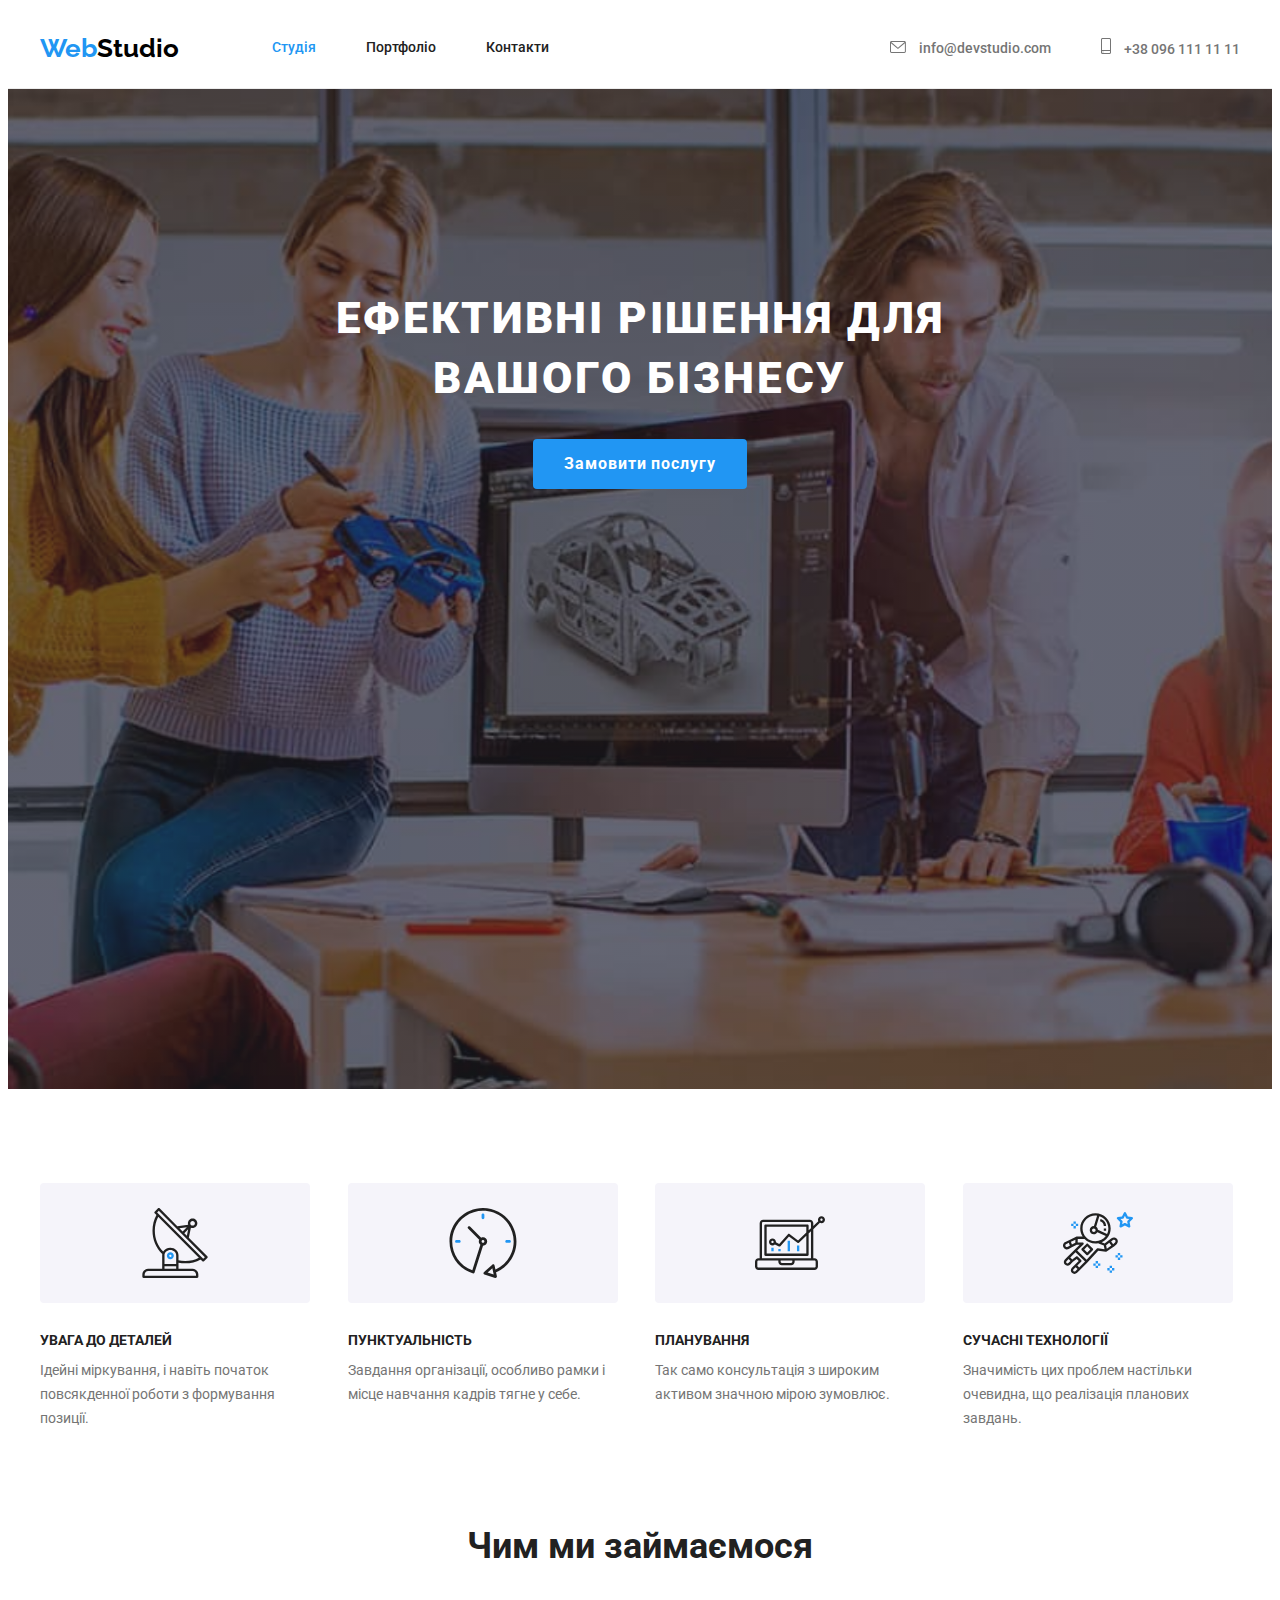
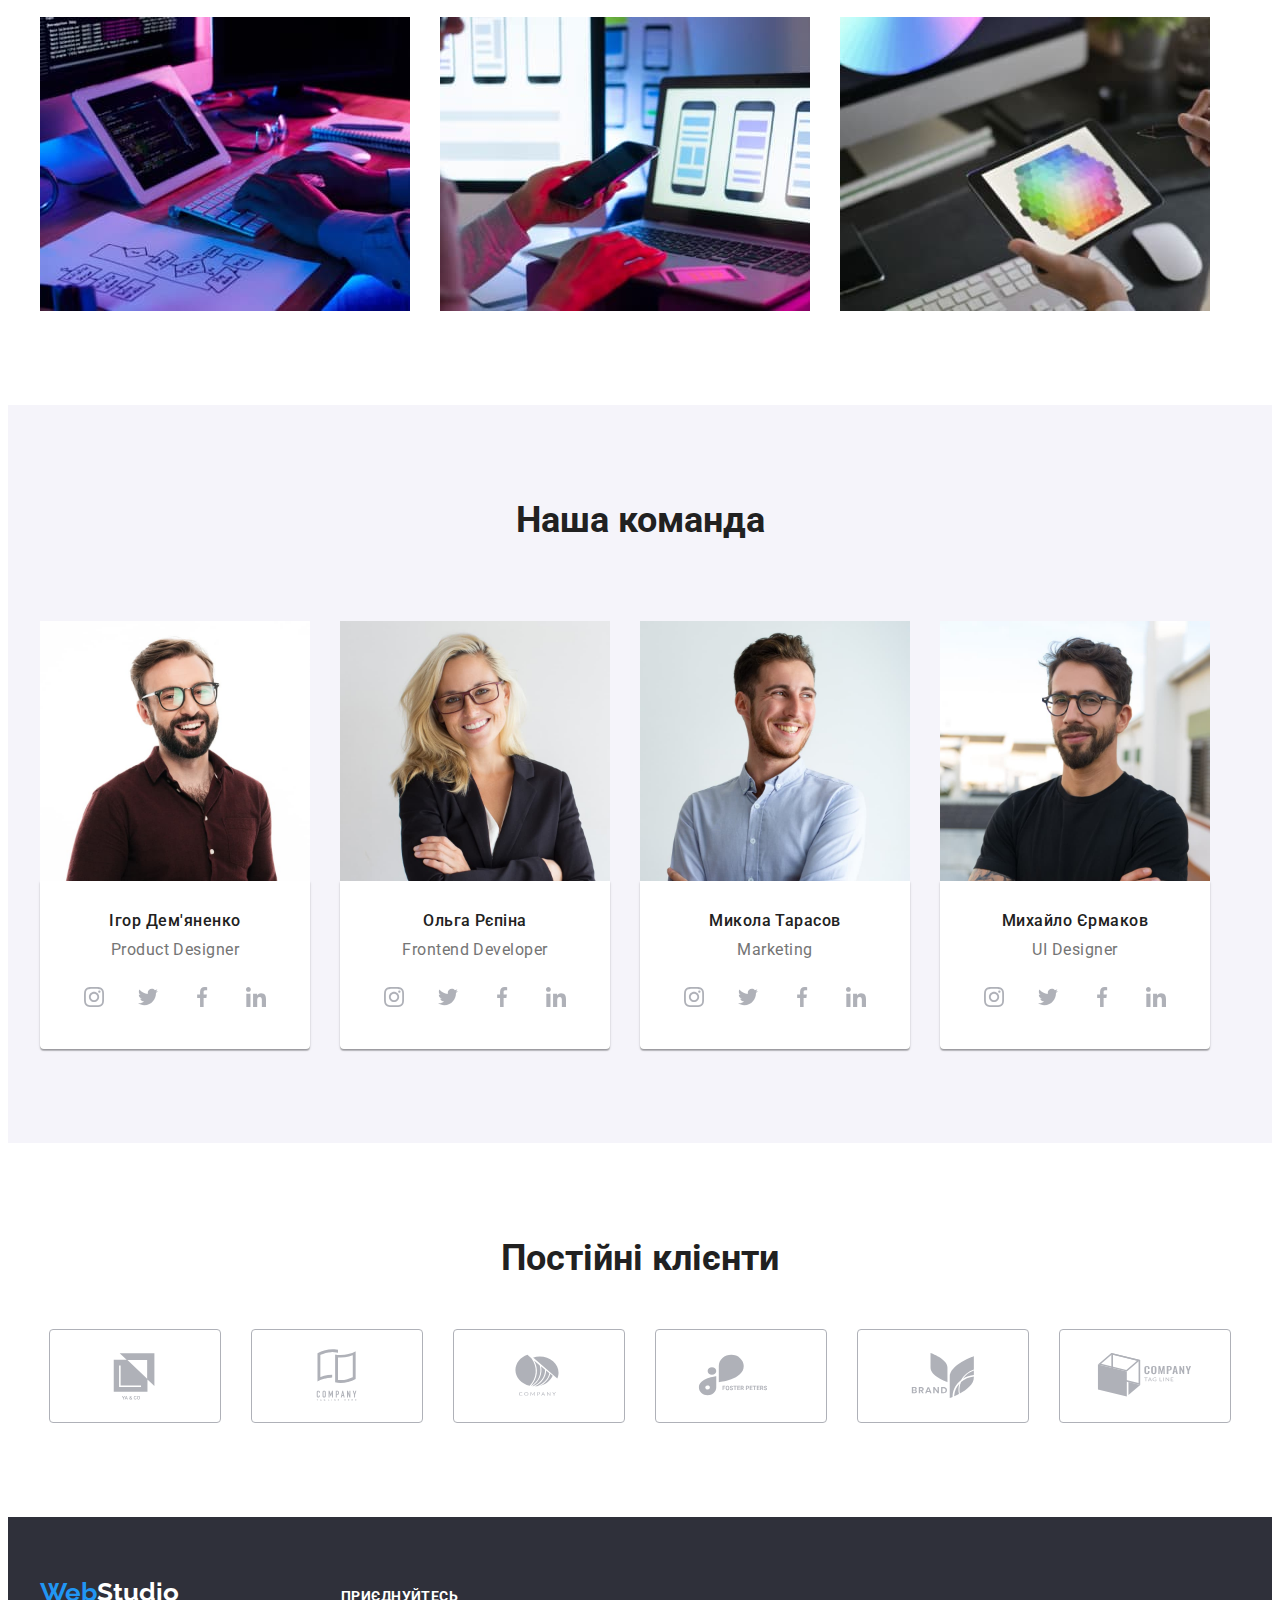
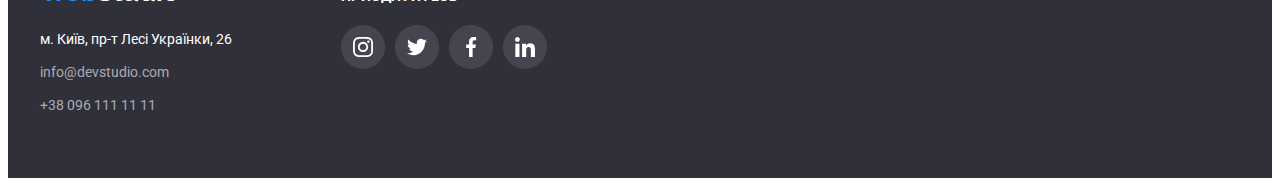
==== index.html @ 995f2305 "add files from previous lesson" ====
<!DOCTYPE html>
<html lang="uk">
<head>
    <meta charset="UTF-8">
    <meta http-equiv="X-UA-Compatible" content="IE=edge">
    <meta name="viewport" content="width=device-width, initial-scale=1.0">
    <title>Document</title>
    <link href="https://fonts.googleapis.com/css2?family=Raleway:wght@700&family=Roboto:wght@400;500;700;900&display=swap" rel="stylesheet">
    <link rel="stylesheet" href="https://cdnjs.cloudflare.com/ajax/libs/modern-normalize/1.1.0/modern-normalize.min.css" integrity="sha512-wpPYUAdjBVSE4KJnH1VR1HeZfpl1ub8YT/NKx4PuQ5NmX2tKuGu6U/JRp5y+Y8XG2tV+wKQpNHVUX03MfMFn9Q==" crossorigin="anonymous" referrerpolicy="no-referrer" />
    <link rel="stylesheet" href="./css/styles.css">
</head>
<body class="body">
    <header class="top-site">
        <div class="container main-nav"
            <nav class="">
                <a class="logo link" href="./index.html">Web<span class="secondary-logo-color">Studio</span></a>
                    <ul class="menu list">
                        <li class="item"><a class="link current" href="./index.html">Студія</a></li>
                        <li class="item"><a class="link" href="./portfolio.html">Портфоліо</a></li>
                        <li class="item"><a class="link" href="">Контакти</a></li>
                    </ul>
           </nav>
               <ul class="connect list">
                   <li class="item">
                        <a class="link" href="mailto:info@devstudio.com">
                        <svg class="envelope-icon-header" width="16" height="12">
                            <use href="./images/symbol-defs.svg#envelope"></use>
                        </svg>
                        info@devstudio.com</a>
                    </li>
                    <li class="item">
                        <a class="link" href="tel:+380961111111">
                        <svg class="tel-icon-header" width="10" height="16">
                            <use href="./images/symbol-defs.svg#smartphone"></use>
                        </svg>
                        +38 096 111 11 11</a>
                    </li>
               </ul>
        </div>
    </header>    
    <main>
<!--Hero-->
        <section class="hero-style overlay">
            <div class="container">
                <h1 class="hero">Ефективні рішення для вашого бізнесу</h1>
                <button class="button" type="button">Замовити послугу</button>
            </div>
        </section>
<!--section 2-->
        <section class="section-pad">
            <div class="container">
                <h2 class="visually-hidden">Особливості</h2> 
                    <ul class="list list-exeptions">
                        <li class="item-exeptions">
                            <div class="icon-container">
                                <svg class="exeptions-icon" width="70" height="70">
                                    <use href="./images/symbol-defs.svg#antenna"></use>
                                </svg>
                            </div>
                            <h3 class="subtitle">УВАГА ДО ДЕТАЛЕЙ</h3>
                            <p class="text-particulars">Ідейні міркування, і навіть початок повсякденної роботи з формування позиції.</p>
                        </li>
                        <li class="item-exeptions">
                            <div class="icon-container">
                                <svg class="exeptions-icon" width="70" height="70">
                                    <use href="./images/symbol-defs.svg#clock"></use>
                                </svg>
                            </div>
                            <h3 class="subtitle">ПУНКТУАЛЬНІСТЬ</h3>
                            <p class="text-particulars">Завдання організації, особливо рамки і місце навчання кадрів тягне у себе.</p>
                        </li>
                        <li class="item-exeptions">
                            <div class="icon-container">
                                <svg class="exeptions-icon" width="70" height="70">
                                    <use href="./images/symbol-defs.svg#diagram"></use>
                                </svg>
                            </div>
                            <h3 class="subtitle">ПЛАНУВАННЯ</h3>
                            <p class="text-particulars">Так само консультація з широким активом значною мірою зумовлює.</p>
                        </li class="item-exeptions">
                        <li class="item-exeptions">
                            <div class="icon-container">
                                <svg class="exeptions-icon" width="70" height="70">
                                    <use href="./images/symbol-defs.svg#astronaut"></use>
                                </svg>
                            </div>
                            <h3 class="subtitle">СУЧАСНІ ТЕХНОЛОГІЇ</h3>
                            <p class="text-particulars">Значимість цих проблем настільки очевидна, що реалізація планових завдань.</p>
                        </li>
                    </ul> 
            </div>
        </section>
<!--section 3-->
        <section class="section-actions">
            <div class="container">
                <h2 class="section-name">Чим ми займаємося</h2>
                    <ul class="list list-actions">
                        <li class="item"><img src="images/img.jpg" alt="Руки на клавіатурі" width="370" height="294"></li>
                        <li class="item"><img src="images/img2.jpg" alt="Руки зі смартфоном" width="370" height="294"></li>
                        <li class="item"><img src="images/img3.jpg" alt="Графічний планшет" width="370" height="294"></li>
                    </ul>
            </div>
        </section> 
<!--section 4--> 
        <section class="section-pad section-style">
           <div class="container">
                <h2 class="section-name">Наша команда</h2>
                    <ul class="list list-team">
                        <li class="photo-style"><img src="images/team1.jpg" alt="Ігор Дем'яненко" width="270" height="260">
                            <div class="team-description">
                                <h3 class="subtitle-team">Ігор Дем'яненко</h3>
                                <p class="team-title" lang="en">Product Designer</p>
                                <ul class="list social-list">
                                    <li class="social-list-item">
                                        <a class="social-list-link" href="">
                                            <svg class="social-list-icon" width="20" height="20">
                                                <use href="./images/symbol-defs.svg#instagram"></use>
                                            </svg>
                                        </a>
                                    </li>
                                    <li class="social-list-item">
                                        <a class="social-list-link" href="">
                                            <svg class="social-list-icon" width="20" height="20">
                                                <use href="images/symbol-defs.svg#twitter"></use>
                                            </svg>
                                        </a>
                                    </li>
                                    <li class="social-list-item">
                                        <a class="social-list-link" href="">
                                            <svg class="social-list-icon" width="20" height="20">
                                                <use href="images/symbol-defs.svg#facebook"></use>
                                            </svg>
                                        </a>
                                    </li>
                                    <li class="social-list-item">
                                        <a class="social-list-link" href="">
                                            <svg class="social-list-icon" width="20" height="20">
                                                <use href="images/symbol-defs.svg#linkedIn"></use>
                                            </svg>
                                        </a>
                                    </li>
                                </ul>
                            </div>
                        </li>
                        <li class="photo-style"><img src="images/team2.jpg" alt="Ольга Рєпіна" width="270" height="260">
                            <div class="team-description">
                                <h3 class="subtitle-team">Ольга Рєпіна</h3>
                                <p class="team-title" lang="en">Frontend Developer</p>
                                <ul class="list social-list">
                                    <li class="social-list-item">
                                        <a class="social-list-link" href="">
                                            <svg class="social-list-icon" width="20" height="20">
                                                <use href="./images/symbol-defs.svg#instagram"></use>
                                            </svg>
                                        </a>
                                    </li>
                                    <li class="social-list-item">
                                        <a class="social-list-link" href="">
                                            <svg class="social-list-icon" width="20" height="20">
                                                <use href="images/symbol-defs.svg#twitter"></use>
                                            </svg>
                                        </a>
                                    </li>
                                    <li class="social-list-item">
                                        <a class="social-list-link" href="">
                                            <svg class="social-list-icon" width="20" height="20">
                                                <use href="images/symbol-defs.svg#facebook"></use>
                                            </svg>
                                        </a>
                                    </li>
                                    <li class="social-list-item">
                                        <a class="social-list-link" href="">
                                            <svg class="social-list-icon" width="20" height="20">
                                                <use href="images/symbol-defs.svg#linkedIn"></use>
                                            </svg>
                                        </a>
                                    </li>
                                </ul>
                            </div>
                        </li>
                        <li class="photo-style"><img src="images/team3.jpg" alt="Микола Тарасов" width="270" height="260">
                            <div class="team-description">
                                <h3 class="subtitle-team">Микола Тарасов</h3>
                                <p class="team-title" lang="en">Marketing</p>
                                <ul class="list social-list">
                                    <li class="social-list-item">
                                        <a class="social-list-link" href="">
                                            <svg class="social-list-icon" width="20" height="20">
                                                <use href="./images/symbol-defs.svg#instagram"></use>
                                            </svg>
                                        </a>
                                    </li>
                                    <li class="social-list-item">
                                        <a class="social-list-link" href="">
                                            <svg class="social-list-icon" width="20" height="20">
                                                <use href="images/symbol-defs.svg#twitter"></use>
                                            </svg>
                                        </a>
                                    </li>
                                    <li class="social-list-item">
                                        <a class="social-list-link" href="">
                                            <svg class="social-list-icon" width="20" height="20">
                                                <use href="images/symbol-defs.svg#facebook"></use>
                                            </svg>
                                        </a>
                                    </li>
                                    <li class="social-list-item">
                                        <a class="social-list-link" href="">
                                            <svg class="social-list-icon" width="20" height="20">
                                                <use href="images/symbol-defs.svg#linkedIn"></use>
                                            </svg>
                                        </a>
                                    </li>
                                </ul>
                            </div>
                        </li>
                        <li class="photo-style"><img src="images/team4.jpg" alt="Михайло Єрмаков" width="270" height="260">
                            <div class="team-description" >
                                <h3 class="subtitle-team">Михайло Єрмаков</h3>
                                <p class="team-title" lang="en">UI Designer</p>
                                <ul class="list social-list">
                                    <li class="social-list-item">
                                        <a class="social-list-link" href="">
                                            <svg class="social-list-icon" width="20" height="20">
                                                <use href="./images/symbol-defs.svg#instagram"></use>
                                            </svg>
                                        </a>
                                    </li>
                                    <li class="social-list-item">
                                        <a class="social-list-link" href="">
                                            <svg class="social-list-icon" width="20" height="20">
                                                <use href="images/symbol-defs.svg#twitter"></use>
                                            </svg>
                                        </a>
                                    </li>
                                    <li class="social-list-item">
                                        <a class="social-list-link" href="">
                                            <svg class="social-list-icon" width="20" height="20">
                                                <use href="images/symbol-defs.svg#facebook"></use>
                                            </svg>
                                        </a>
                                    </li>
                                    <li class="social-list-item">
                                        <a class="social-list-link" href="">
                                            <svg class="social-list-icon" width="20" height="20">
                                                <use href="images/symbol-defs.svg#linkedIn"></use>
                                            </svg>
                                        </a>
                                    </li>
                                </ul>
                            </div>
                        </li>
                    </ul>
            </div>
        </section>
<!--section 5-->
        <section class="section-pad">
            <div class="container">
            <h2 class="section-name">Постійні клієнти</h2>
            <ul class="list client-list">
                <li class="client-item ">
                    <a class="client-list-link" href="">
                        <svg class="client-list-icon" width="106" height="60">
                            <use href="./images/symbol-defs.svg#client-one"></use>
                        </svg>
                    </a>
                </li>
                <li class="client-item">
                    <a class="client-list-link" href="">
                        <svg class="client-list-icon" width="106" height="60">
                            <use href="./images/symbol-defs.svg#client-two"></use>
                        </svg>
                    </a>
                </li>
                <li class="client-item">
                    <a class="client-list-link" href="">
                        <svg class="client-list-icon" width="106" height="60">
                            <use href="./images/symbol-defs.svg#cleint-three"></use>
                        </svg>
                    </a>
                </li>
                <li class="client-item">
                    <a class="client-list-link" href="">
                        <svg class="client-list-icon" width="106" height="60">
                            <use href="./images/symbol-defs.svg#client-four"></use>
                        </svg>
                    </a>
                </li>
                <li class="client-item">
                    <a class="client-list-link" href="">
                        <svg class="client-list-icon" width="106" height="60">
                            <use href="./images/symbol-defs.svg#client-five"></use>
                        </svg>
                    </a>
                </li>
                <li class="client-item">
                    <a class="client-list-link" href="">
                        <svg class="client-list-icon" width="106" height="60">
                            <use href="./images/symbol-defs.svg#client-six"></use>
                        </svg>
                    </a>
                </li>
            </ul>
            </div>
        </section>
    </main>
<!--footer-->
    <footer class="footer-style">
        <div class="container footer-container">
                <div class="container-adress">
                    <a class="logo link" href="./index.html">Web<span class="third-logo-color">Studio</span></a>
                        <address class="address-style">
                        <p class="address">м. Київ, пр-т Лесі Українки, 26</p>
                            <ul class="list footer-list">
                                <li class="item-footer"> <a class="link footer-contact" href="mailto:info@devstudio.com">info@devstudio.com</a></li>
                                <li class="item-footer"> <a class="link footer-contact" href="tel:+380961111111">+38 096 111 11 11</a></li>
                            </ul>
                        </address>
                </div>
                
                <div class="footer-social-list">
                    <h3 class="footer-add">приєднуйтесь</h3>
                    <ul class="list footer-add-link">
                        <li class="footer-link-list">
                            <a class="footer-link" href="">
                                <svg class="footer-link-item" width="20" height="20">
                                    <use href="./images/symbol-defs.svg#instagram"></use>
                                </svg>
                             </a>
                        </li>
                        <li class="footer-link-list">
                            <a class="footer-link" href="">
                                <svg class="footer-link-item" width="20" height="20">
                                    <use href="./images/symbol-defs.svg#twitter"></use>
                                </svg>
                            </a>
                        </li>
                        <li class="footer-link-list">
                            <a class="footer-link" href="">
                                <svg class="footer-link-item" width="20" height="20">
                                    <use href="./images/symbol-defs.svg#facebook"></use>
                                </svg>
                            </a>
                        </li>
                        <li class="footer-link-list">
                            <a class="footer-link" href="">
                                <svg class="footer-link-item" width="20" height="20">
                                    <use href="./images/symbol-defs.svg#linkedIn"></use>
                                </svg>
                            </a>
                        </li>
                    </ul>
                </div>
        </div>
    </footer>
</body>
</html>
---- css/styles.css ----
:root {
    --brand-color: #2196F3;
    --secondary-brand-color: #000000;
    --third-brand-color: #FFFFFF;
    --footer-color: #2F303A;
    --text-color: #757575;
    --title-color: #212121;
    --main-background-color: #F5F5F5;
    --second-background-color: #F5F4FA;
    --active-button-color: #188CE8;
    --fill-color: #AFB1B8;
    --main-font-family: 'Roboto', sans-serif;
    --logo-font-family: 'Raleway', sans-serif;
   }

.body {
    font-family: var(--main-font-family);
    
    color: var(--text-color);
}

.link {
    text-decoration: none;
}

.list {
    padding: 0;
    margin: 0;
    list-style: none;
}

h1,
h2,
h3,
p {
    margin-top: 0;
    margin-bottom: 0; 
}

ul {
    margin-top: 0;
    margin-bottom: 0;
    padding-left: 0;
}

img {
    display: block;
    max-width: 100%;
    height: auto;
}

.container{
    margin-right: auto;
    margin-left: auto;
    width: 1200px;
    padding-left: 15px;
    padding-right: 15px;
}

.section-pad {
    padding-top: 94px;
    padding-bottom: 94px;
}

/*====start header====*/
.main-nav {
    display: flex;
    align-items: center;
}

.menu {
    display: flex;
    margin-left: 93px;
}

.connect {
    display: flex;
    margin-left: auto; 
    align-items: center;
    /*align-items: stretch;*/
    /*align-items: flex-end*/
}

.menu .item + .item {
    margin-left: 50px;
}

.logo {
    font-family: var(--logo-font-family);
    font-weight: 700;
    font-size: 26px;
    line-height: 1.19;
           
    color: var(--brand-color);
}

.secondary-logo-color{
    color: var(--secondary-brand-color); 
}

.menu .link.current {
    color: var(--brand-color);
}

.menu .link{
    display: block;
    padding-top: 32px;
    padding-bottom: 32px;
    
    font-weight: 500;
    font-size: 14px;
    line-height: 1.14;
    
    color: var(--title-color); 
}

.connect .item + .item {
    margin-left: 50px;
}

.connect .link{
    font-weight: 500;
    font-size: 14px;
    line-height: 1.14;

    color: var(--text-color);
}

.envelope-icon-header,
.tel-icon-header {
    margin-right: 10px;
    fill: var(--text-color);
}

.menu a:hover,
.menu a:focus,
.connect a:hover,
.connect a:focus {
    color: var(--brand-color);
}

.link:hover .envelope-icon-header,
.link:focus .envelope-icon-header, 
.link:hover .tel-icon-header,
.link:focus .tel-icon-header {
    fill: var(--brand-color);
}

.top-site {
    border-bottom: 1px solid #ECECEC;
}
/*====end header====*/

/*====start hero====*/
.hero-style {  
    padding-top: 200px; 
    padding-bottom: 200px;
    background-color: var(--footer-color);
    text-align: center;
}

.overlay {
    max-width: 1600px;
    height: 600px;
    margin-right: auto;
    margin-left: auto;
    background-image: linear-gradient(to right,
    rgba(47, 48, 58, 0.4), rgba(47, 48, 58, 0.4)), 
    url(../images/hero.jpg);
    background-size: cover;
    background-position: center;
}

.hero {
    margin: 0 auto;
    width: 696px;
    
    font-weight: 900;
    font-size: 44px;
    line-height: 1.36;
    letter-spacing: 0.06em;
    text-transform: uppercase;

    color: var(--third-brand-color); 
}

.button {
    margin-top: 30px;
    border-radius: 4px;
    padding: 9px 30px;
    min-width: 216;
    border: 1px solid transparent;

    font-family: inherit;
    font-weight: 700;
    font-size: 16px;
    line-height: 1.87;
    text-align: center; 
    letter-spacing: 0.06em;
    cursor: pointer;

    color: var(--third-brand-color);
    background-color: var(--brand-color); 
}

.button :hover,
.button :focus {
    color: var(--active-button-color);
}
 /*====end hero====*/

 /*====start section 2====*/
 .visually-hidden {
     position: absolute;
     white-space: nowrap;
     width: 1px;
     height: 1px;
     overflow: hidden;
     border: 0;
     padding: 0;
     clip: rect(0 0 0 0);
     clip-path: inset(50%);
     margin: -1px;
   }

.list-exeptions {
    display: flex;
    flex-wrap: nowrap;
    margin-left: -15px;
    margin-right: -15px;
}

.item-exeptions {
    flex-basis: calc((100% - 90px)/4);
    margin-left: 15px;
    margin-right: 15px;
}

.icon-container {
    display: flex;
    width: 270px;
    height: 120px;
    align-items: center;
    justify-content: center;
    margin-bottom: 30px;
    border-radius: 4px;

    background-color: var(--second-background-color);
}

.subtitle {
    margin-bottom: 10px;
    font-weight: 700;
    font-size: 14px;
    line-height: 1.14;
    
    color: var(--title-color);
}

.text-particulars {
    font-weight: 400;
    font-size: 14px;
    line-height: 1.71;
}
/*====end section 2====*/

/*====start section 3====*/
.section-actions {
    padding-bottom: 94px;
}

.list-actions {
    display: flex;
    flex-wrap: wrap;
}

.section-name {
    margin-bottom: 50px;

    font-weight: 700;
    font-size: 36px;
    line-height: 1.17;
    text-align: center;
       
    color: var(--title-color);
}

.list-actions .item + .item {
    margin-left: 30px;
}

/*====end section 3====*/

/*====start section 4====*/
.section-style{
    background-color: var(--second-background-color) ;
}

.list-team {
    display: flex; 
    margin-left: -30px;  
}
.photo-style {
    flex-basis: calc((100% - 90)/4);
    margin-left: 30px;
   
    background-color: var(--third-brand-color);
}

.team-description {
    padding: 30px 32px;
    border-radius: 0px 0px 4px 4px; 
    box-shadow: 0px 1px 3px rgba(0, 0, 0, 0.12),
     0px 1px 1px rgba(0, 0, 0, 0.14),
      0px 2px 1px rgba(0, 0, 0, 0.2);
}

.subtitle-team {
    margin-bottom: 10px;

    font-weight: 500;
    font-size: 16px;
    line-height: 1.19;
    text-align: center;
    letter-spacing: 0.03em;
    
    color: var(--title-color);
}

.team-title {
    margin-bottom: 16px;
    font-weight: 400;
    font-size: 16px;
    line-height: 1.19;
    text-align: center;
    letter-spacing: 0.03em;
}

.social-list {
    display: flex;
    justify-content: space-between;
}

.social-list-link {
    display: flex;
    justify-content: center;
    align-items: center;
    width: 44px;
    height: 44px;
    border-radius: 50%;
    background-color: var(--third-brand-color);
}

.social-list-icon {
    fill: var(--fill-color);
}

.social-list-link:hover .social-list-icon,
.social-list-link:focus .social-list-icon {
    fill: var(--third-brand-color); 
}

.social-list-link:hover,
.social-list-link:focus {
    background-color: var(--brand-color);
}
/*====end section 4====*/

/*====start section 5====*/
.client-list {
    display: flex;
    justify-content: center;
}

.client-item {
    
}

.client-list .client-item + .client-item {
    margin-left: 30px;
}

.client-list-link {
    display: flex;
    width: 170px;
    height: 92px;
    align-items: center;
    justify-content: center;

    border: 1px solid var(--fill-color);
    border-radius: 4px;
   
}

.client-list-icon {
      fill: var(--fill-color);
}

.client-list-link:hover .client-list-icon,
.client-list-link:focus .client-list-icon {
    fill: var(--brand-color); 
    
}

.client-list-link:hover,
.client-list-link:focus {
   border-color: var(--brand-color);
}

/*====end section 5====*/

/*====start footer====*/
.footer-style {
    padding-top: 60px;
    padding-bottom: 60px;
    
    background-color: var(--footer-color);
}

.footer-container {
    display: flex;
    justify-content: flex-start;
    align-items: baseline;
}

.container-adress {
    width: 231px;
    margin-right: 70px;
}

.third-logo-color {
    color: var(--third-brand-color);
}

.address-style {
    margin-top: 20px;

    font-weight: 400;
    font-size: 14px;
    line-height: 1.71;
       
    color: var(--third-brand-color);
}

address {
    font-style: normal;
    margin: 0;
}

.address {
    margin-bottom: 9px; 
}

.footer-contact {
    color: rgba(255, 255, 255, 0.6);
}

.item-footer {
    margin-bottom: 9px;
}
.footer-list :last-child {
    margin-bottom: 0;
}

.footer-contact:hover,
.footer-contact:focus {
    color: var(--brand-color);
}

.footer-add {
    margin-bottom: 20px;
    font-weight: 700;
    font-size: 14px;
    line-height: 1.14;
    letter-spacing: 0.03em;
    text-transform: uppercase;

    color: var(--third-brand-color);
}

.footer-add-link {
    display: flex;
    justify-content: space-between;
}

.footer-add-link .footer-link-list + .footer-link-list {
    margin-left: 10px;
}

.footer-link {
    display: flex;
    justify-content: center;
    align-items: center;
    width: 44px;
    height: 44px;
    border-radius: 50%;
    background-color: rgba(255, 255, 255, 0.1);
    }

.footer-link-item {
    fill: var(--third-brand-color);
}

.footer-link:hover,
.footer-link:focus {
    background-color: var(--brand-color);
}
/*====end footer====*/

/*====start section portfolio====*/
.list-button {
    display: flex;
    justify-content: center;
    margin-bottom: 50px;
}

.list-button .item-button+.item-button {
    margin-left: 8px;
}

.button-portfolio {
    border-radius: 4px;
    padding: 6px 22px;
    min-width: 73px;
    border: 1px solid transparent;
    font-family: inherit;
    font-weight: 500;
    font-size: 16px;
    line-height: 1.63;
   
    cursor: pointer;

    color: var(--title-color);
    background-color: var(--second-background-color);
}

.button-portfolio:hover,
.button-portfolio:focus {
    color: var(--third-brand-color);
    background-color: var(--brand-color);
    box-shadow: 0px 3px 1px rgba(0, 0, 0, 0.1), 
    0px 1px 2px rgba(0, 0, 0, 0.08), 
    0px 2px 2px rgba(0, 0, 0, 0.12);
}

.portfolio-list {
    display: flex;
    flex-wrap: wrap;
    flex-basis: calc(100% / 3);
    margin-top: -30px;
    margin-left: -30px;
}

.photo-style-list {
    padding: 20px 24px;
    border-left: 1px solid #EEEEEE;
    border-bottom: 1px solid #EEEEEE;
    border-right: 1px solid #EEEEEE;
}

.photo-style {
margin-right: 0;
margin-bottom: 0;
margin-left: 30px;
margin-top: 30px;
}

.subtitle-photo {
    margin-bottom: 4px;
    font-weight: 700;
    font-size: 18px;
    line-height: 2;
   
    color: var(--title-color);
}

.text-photo {
    font-weight: 400;
    font-size: 16px;
    line-height: 1.88;
    
    color: var(--text-color);
}

.link-portfolio {
    display: block;
}

.link-portfolio:hover,
.link-portfolio:focus {
    box-shadow: 0px 1px 1px rgba(0, 0, 0, 0.12), 
     0px 4px 4px rgba(0, 0, 0, 0.06), 
     1px 4px 6px rgba(0, 0, 0, 0.16);
}
/*====end section portfolio====*/
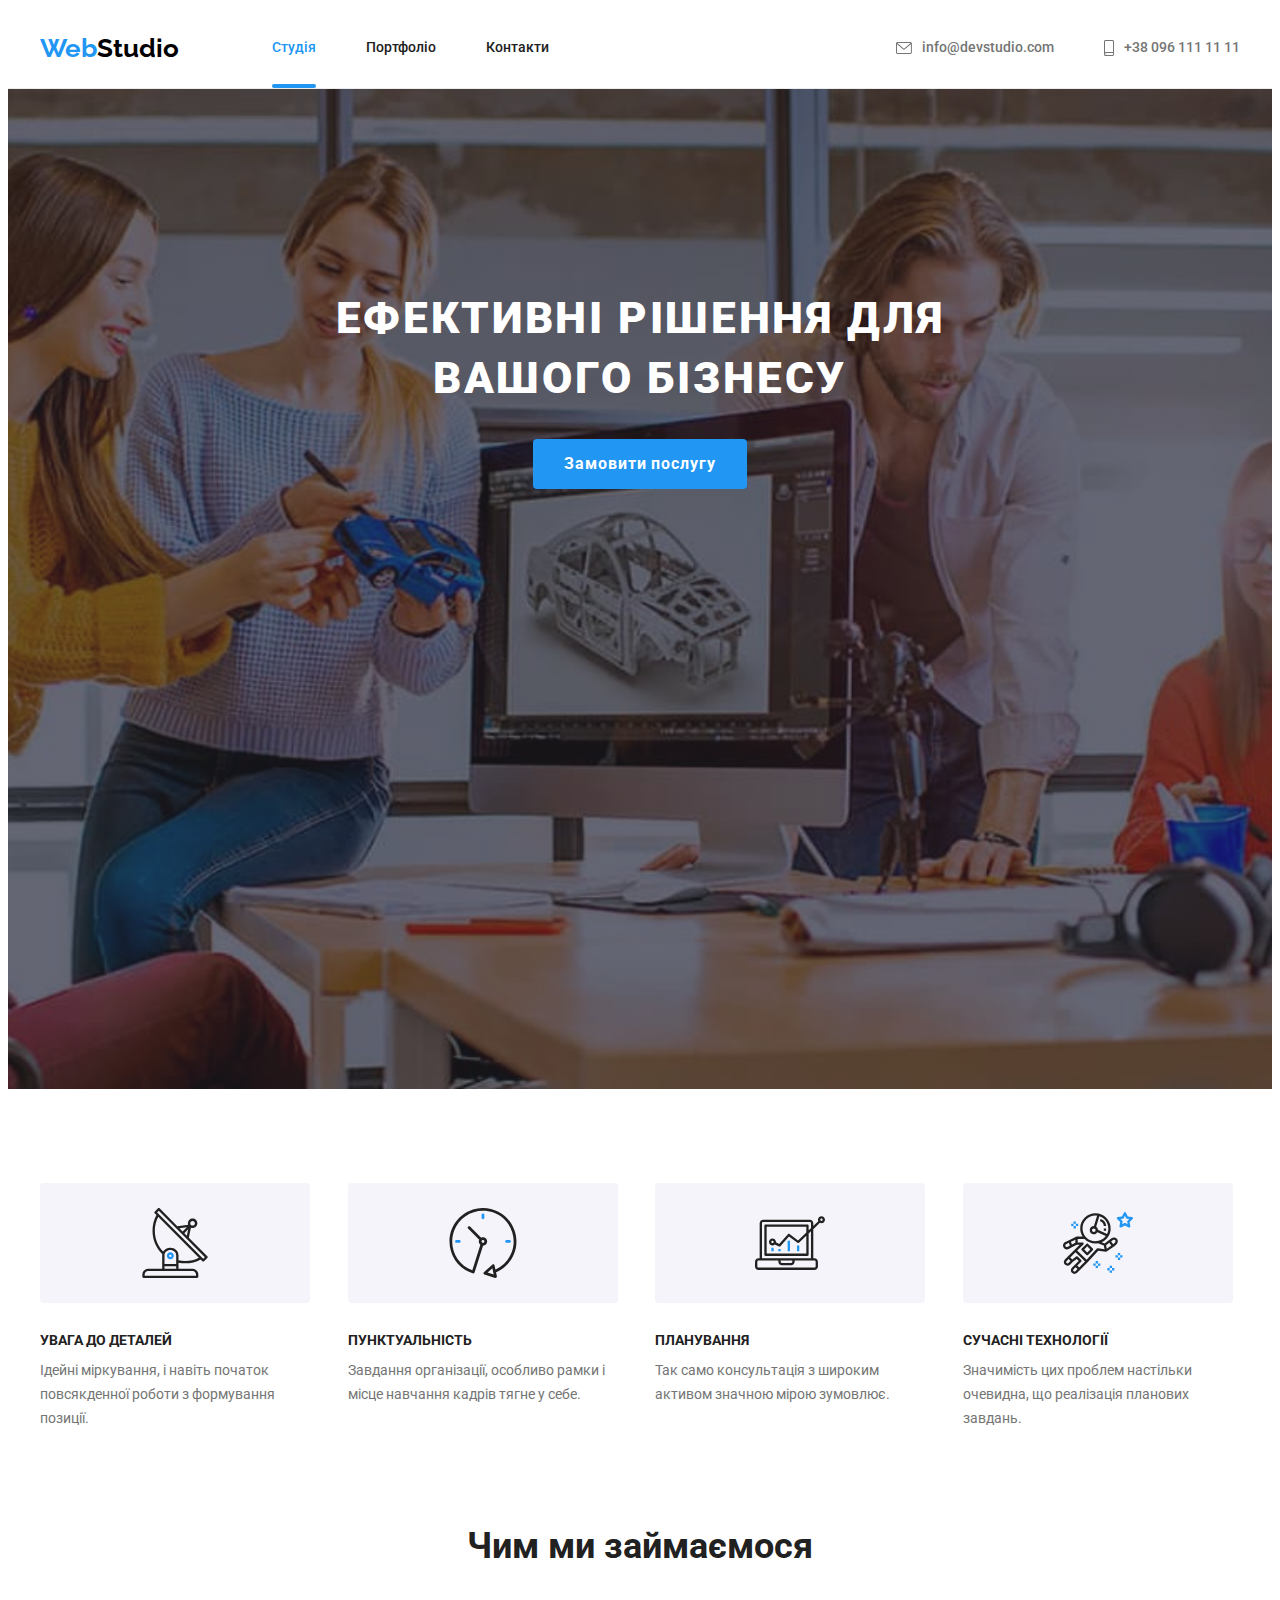
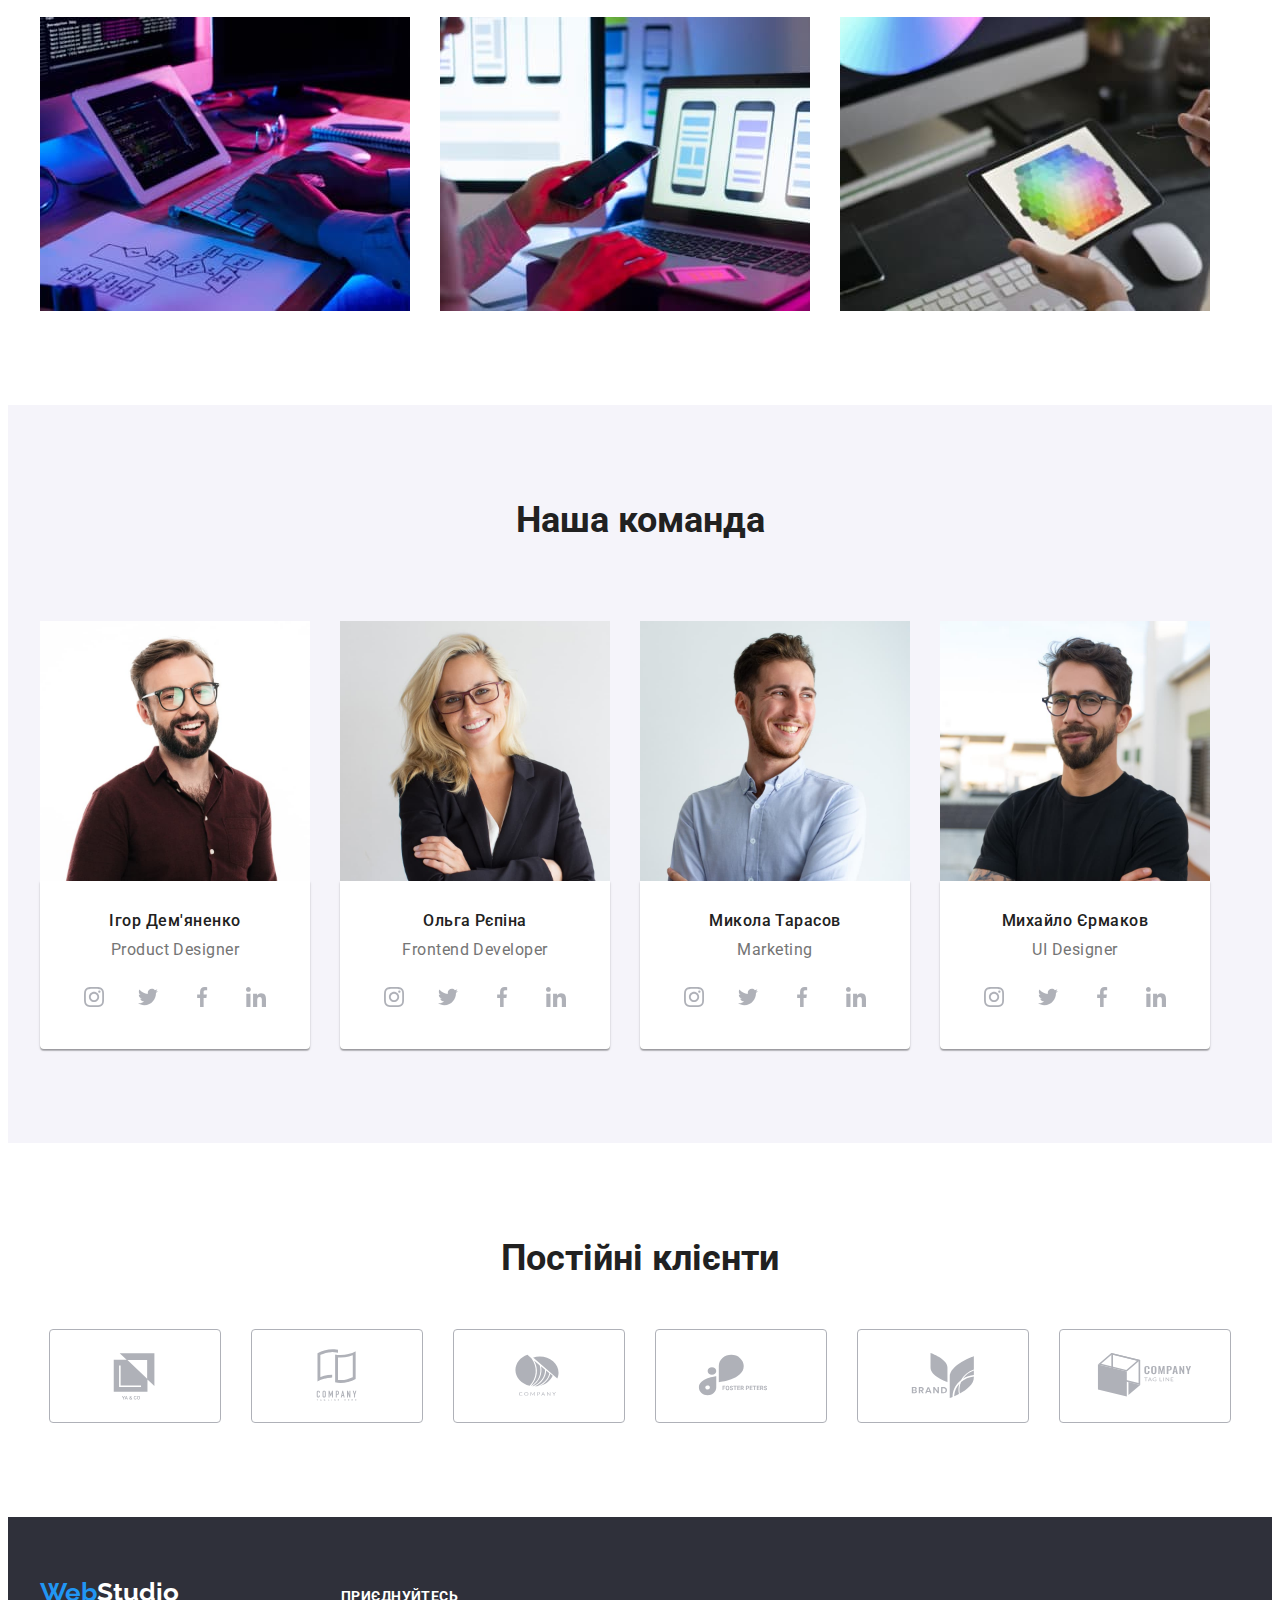
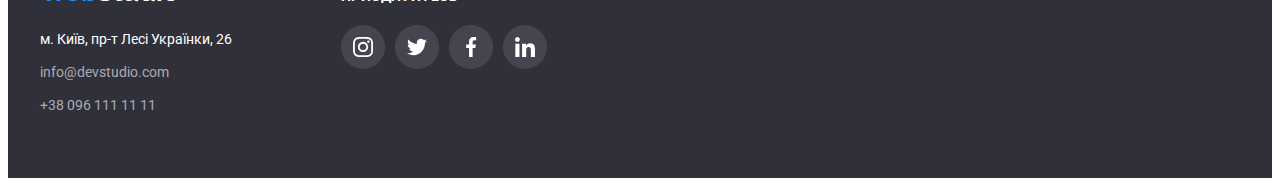
==== commit ed1f1ea2: "centered svg in header" ====
--- a/index.html
+++ b/index.html
@@ -22,14 +22,14 @@
            </nav>
                <ul class="connect list">
                    <li class="item">
-                        <a class="link" href="mailto:info@devstudio.com">
+                        <a class="link connect-link" href="mailto:info@devstudio.com">
                         <svg class="envelope-icon-header" width="16" height="12">
                             <use href="./images/symbol-defs.svg#envelope"></use>
                         </svg>
                         info@devstudio.com</a>
                     </li>
                     <li class="item">
-                        <a class="link" href="tel:+380961111111">
+                        <a class="link connect-link" href="tel:+380961111111">
                         <svg class="tel-icon-header" width="10" height="16">
                             <use href="./images/symbol-defs.svg#smartphone"></use>
                         </svg>
--- a/css/styles.css
+++ b/css/styles.css
@@ -68,23 +68,6 @@
     align-items: center;
 }
 
-.menu {
-    display: flex;
-    margin-left: 93px;
-}
-
-.connect {
-    display: flex;
-    margin-left: auto; 
-    align-items: center;
-    /*align-items: stretch;*/
-    /*align-items: flex-end*/
-}
-
-.menu .item + .item {
-    margin-left: 50px;
-}
-
 .logo {
     font-family: var(--logo-font-family);
     font-weight: 700;
@@ -98,8 +81,32 @@
     color: var(--secondary-brand-color); 
 }
 
+.menu {
+    display: flex;
+    margin-left: 93px;
+}
+
+.menu .item + .item {
+    margin-left: 50px;
+}
+
 .menu .link.current {
     color: var(--brand-color);
+}
+
+.current {
+    position: relative;
+}
+.current::after {
+    content: '';
+    display: block;
+    position: absolute;
+    width: 100%;
+    height: 4px;
+    bottom: 0;
+    left: 0;
+    background: #2196F3;
+    border-radius: 2px;
 }
 
 .menu .link{
@@ -114,6 +121,17 @@
     color: var(--title-color); 
 }
 
+.connect {
+    display: flex;
+    align-items: center;
+    margin-left: auto;
+}
+
+.connect-link {
+    display: flex;
+    align-items: center;
+}
+
 .connect .item + .item {
     margin-left: 50px;
 }
@@ -132,11 +150,21 @@
     fill: var(--text-color);
 }
 
+.menu a,
+.connect a{
+    transition: color 250ms cubic-bezier(0.4, 0, 0.2, 1);
+}
+ 
 .menu a:hover,
 .menu a:focus,
 .connect a:hover,
 .connect a:focus {
     color: var(--brand-color);
+}
+
+.link .envelope-icon-header, 
+.link .tel-icon-header{
+    transition: fill 250ms cubic-bezier(0.4, 0, 0.2, 1);
 }
 
 .link:hover .envelope-icon-header,
@@ -201,6 +229,8 @@
 
     color: var(--third-brand-color);
     background-color: var(--brand-color); 
+
+    transition: color 250ms cubic-bezier(0.4, 0, 0.2, 1);
 }
 
 .button :hover,
@@ -349,10 +379,14 @@
     height: 44px;
     border-radius: 50%;
     background-color: var(--third-brand-color);
-}
-
-.social-list-icon {
+
+    transition: background-color 250ms cubic-bezier(0.4, 0, 0.2, 1);
+}
+
+.social-list-link .social-list-icon {
     fill: var(--fill-color);
+
+    transition: fill 250ms cubic-bezier(0.4, 0, 0.2, 1);
 }
 
 .social-list-link:hover .social-list-icon,
@@ -370,10 +404,6 @@
 .client-list {
     display: flex;
     justify-content: center;
-}
-
-.client-item {
-    
 }
 
 .client-list .client-item + .client-item {
@@ -390,16 +420,17 @@
     border: 1px solid var(--fill-color);
     border-radius: 4px;
    
+    transition: border-color 250ms cubic-bezier(0.4, 0, 0.2, 1);
 }
 
 .client-list-icon {
-      fill: var(--fill-color);
+    fill: var(--fill-color);
+    transition: fill 250ms cubic-bezier(0.4, 0, 0.2, 1);
 }
 
 .client-list-link:hover .client-list-icon,
 .client-list-link:focus .client-list-icon {
-    fill: var(--brand-color); 
-    
+    fill: var(--brand-color);    
 }
 
 .client-list-link:hover,
@@ -453,6 +484,8 @@
 
 .footer-contact {
     color: rgba(255, 255, 255, 0.6);
+
+    transition: color 250ms cubic-bezier(0.4, 0, 0.2, 1);
 }
 
 .item-footer {
@@ -495,7 +528,9 @@
     height: 44px;
     border-radius: 50%;
     background-color: rgba(255, 255, 255, 0.1);
-    }
+
+    transition: background-color 250ms cubic-bezier(0.4, 0, 0.2, 1);
+}
 
 .footer-link-item {
     fill: var(--third-brand-color);
@@ -532,6 +567,10 @@
 
     color: var(--title-color);
     background-color: var(--second-background-color);
+
+    transition: color 250ms cubic-bezier(0.4, 0, 0.2, 1),
+    background-color 250ms cubic-bezier(0.4, 0, 0.2, 1), 
+    box-shadow 250ms cubic-bezier(0.4, 0, 0.2, 1);
 }
 
 .button-portfolio:hover,
@@ -584,6 +623,8 @@
 
 .link-portfolio {
     display: block;
+
+    transition: box-shadow 250ms cubic-bezier(0.4, 0, 0.2, 1);
 }
 
 .link-portfolio:hover,
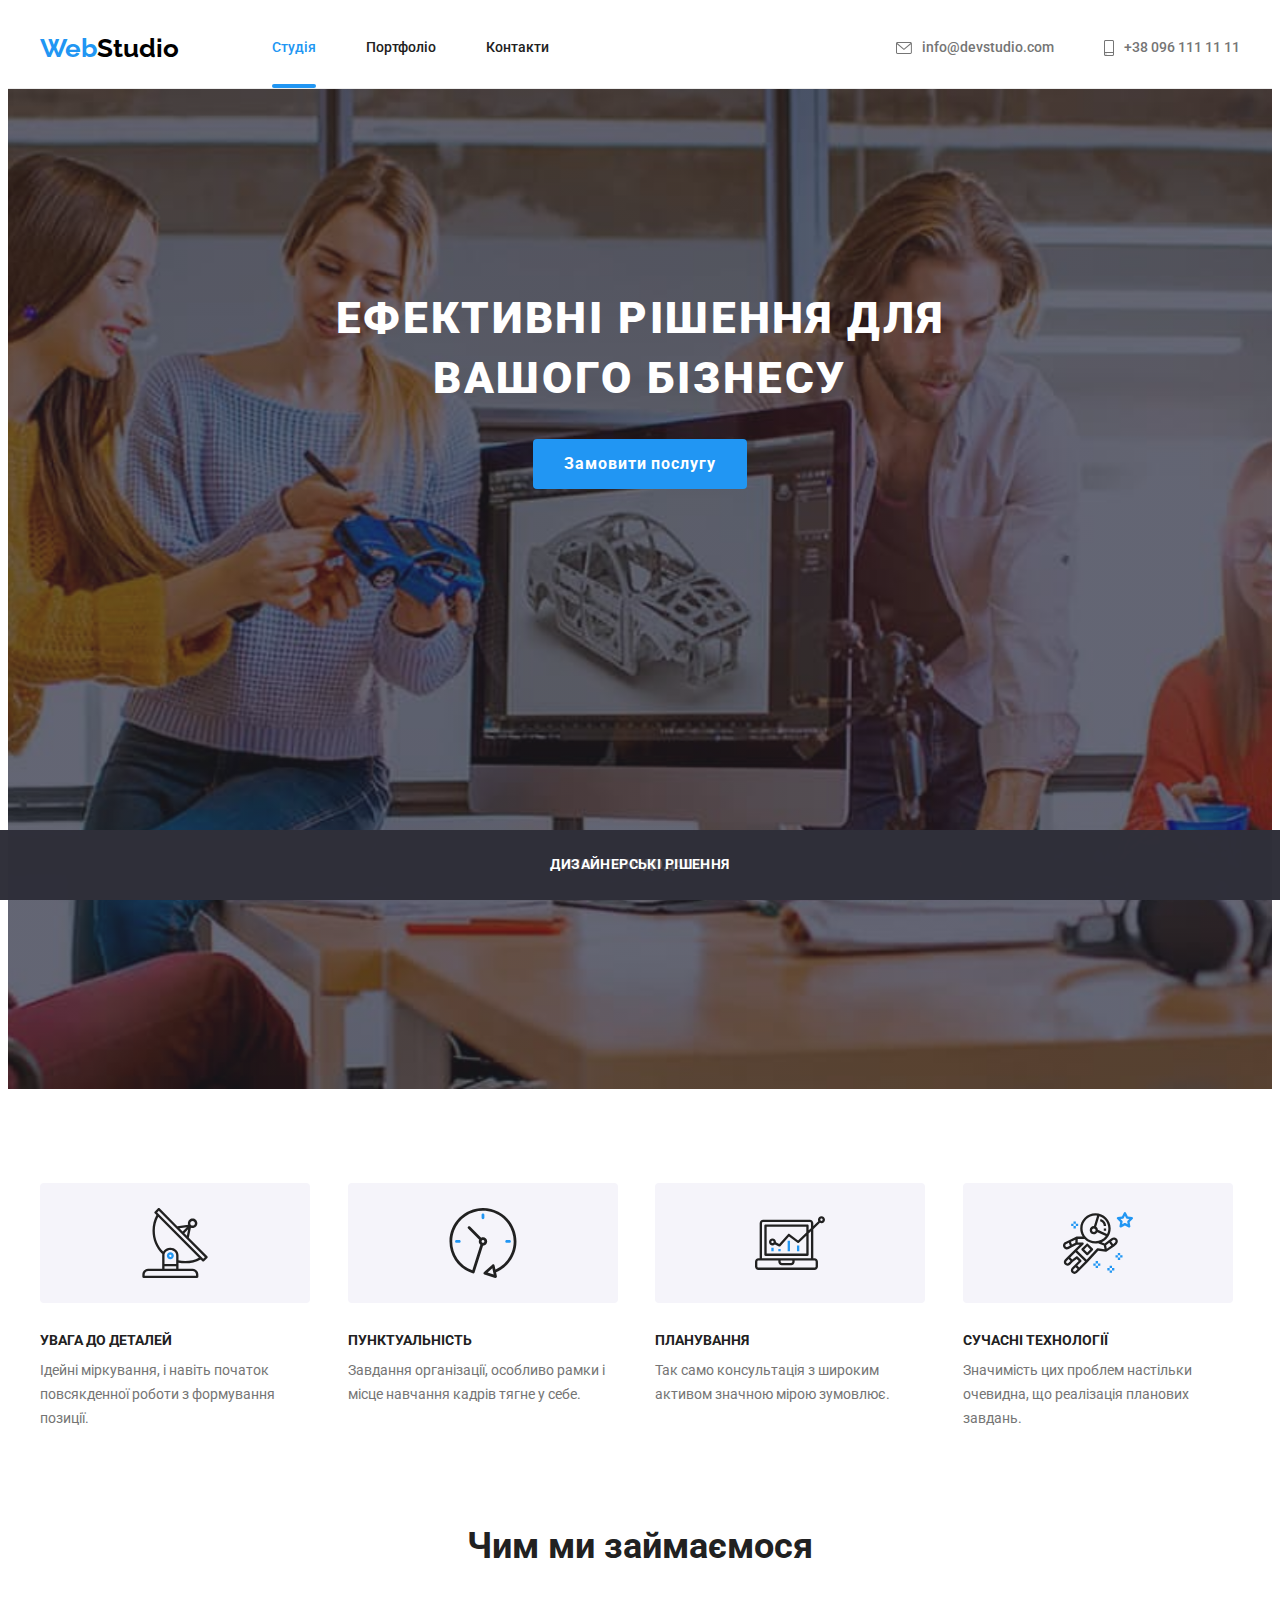
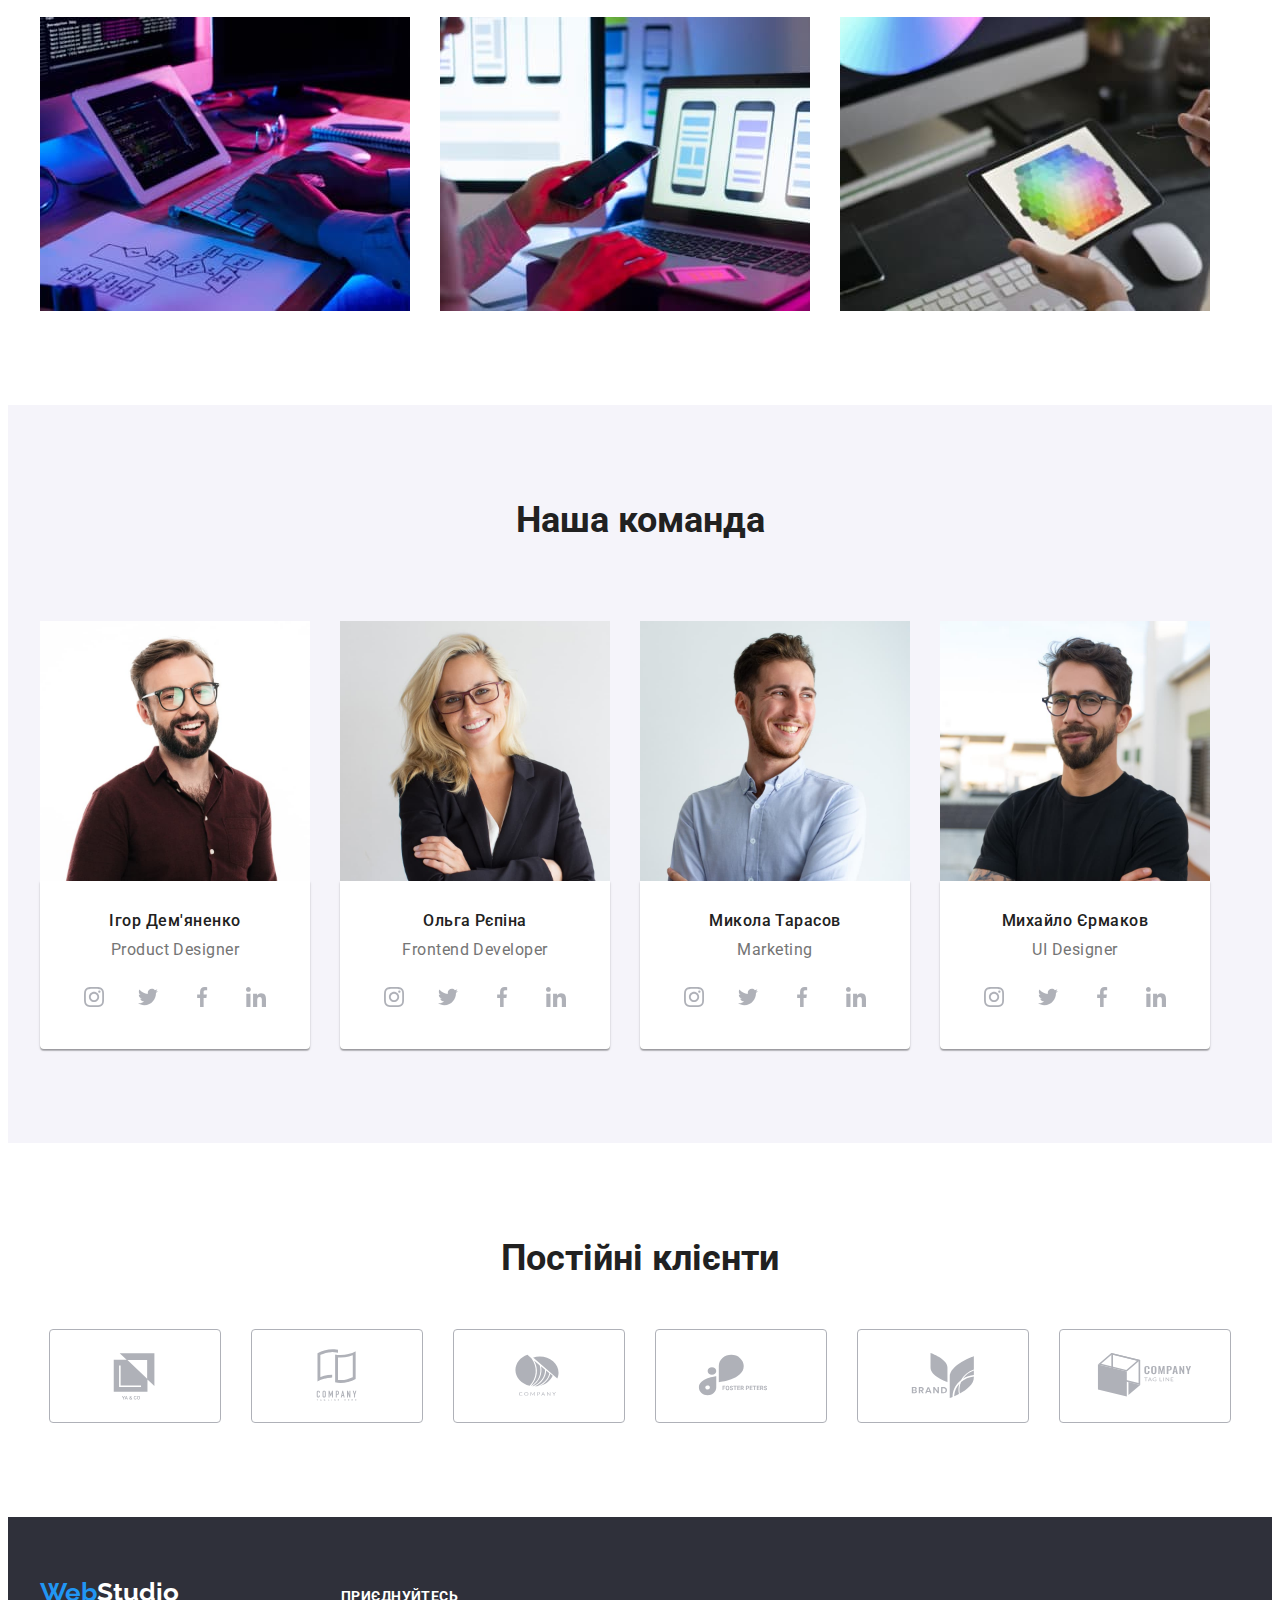
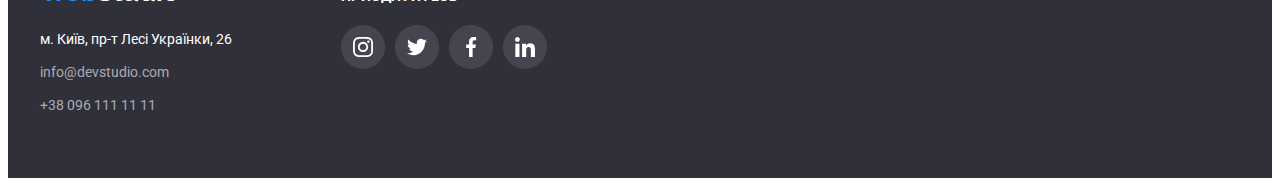
==== commit dc935574: "add titles to section 3" ====
--- a/index.html
+++ b/index.html
@@ -95,9 +95,18 @@
             <div class="container">
                 <h2 class="section-name">Чим ми займаємося</h2>
                     <ul class="list list-actions">
-                        <li class="item"><img src="images/img.jpg" alt="Руки на клавіатурі" width="370" height="294"></li>
-                        <li class="item"><img src="images/img2.jpg" alt="Руки зі смартфоном" width="370" height="294"></li>
-                        <li class="item"><img src="images/img3.jpg" alt="Графічний планшет" width="370" height="294"></li>
+                        <li class="item">
+                            <img class="actions-img" src="images/img.jpg" alt="Руки на клавіатурі" width="370" height="294">
+                            <div class="actions-descript">Десктопні додатки</div>
+                        </li>
+                        <li class="item">
+                            <img class="actions-img" src="images/img2.jpg" alt="Руки зі смартфоном" width="370" height="294">
+                            <div class="actions-descript">Мобільні додатки</div>
+                        </li>
+                        <li class="item">
+                            <img class="actions-img" src="images/img3.jpg" alt="Графічний планшет" width="370" height="294">
+                            <div class="actions-descript">Дизайнерські рішення</div>
+                        </li>
                     </ul>
             </div>
         </section> 
--- a/css/styles.css
+++ b/css/styles.css
@@ -105,7 +105,7 @@
     height: 4px;
     bottom: 0;
     left: 0;
-    background: #2196F3;
+    background: var(--brand-color);
     border-radius: 2px;
 }
 
@@ -319,6 +319,31 @@
     margin-left: 30px;
 }
 
+.actions-img {
+    position: relative;
+}
+
+.actions-descript {
+    display: block;
+    width: 100%;
+    padding-top: 27px;
+    padding-bottom: 27px;
+
+    position: absolute;
+    bottom: 0;
+    left: 0;
+    z-index: 5;
+
+    font-weight: 700;
+    font-size: 14px;
+    line-height: 1.14;
+    text-align: center;
+    letter-spacing: 0.03em;
+    text-transform: uppercase;
+
+    color: var(--third-brand-color);
+    background-color: rgba(47, 48, 58, 0.8);
+}
 /*====end section 3====*/
 
 /*====start section 4====*/
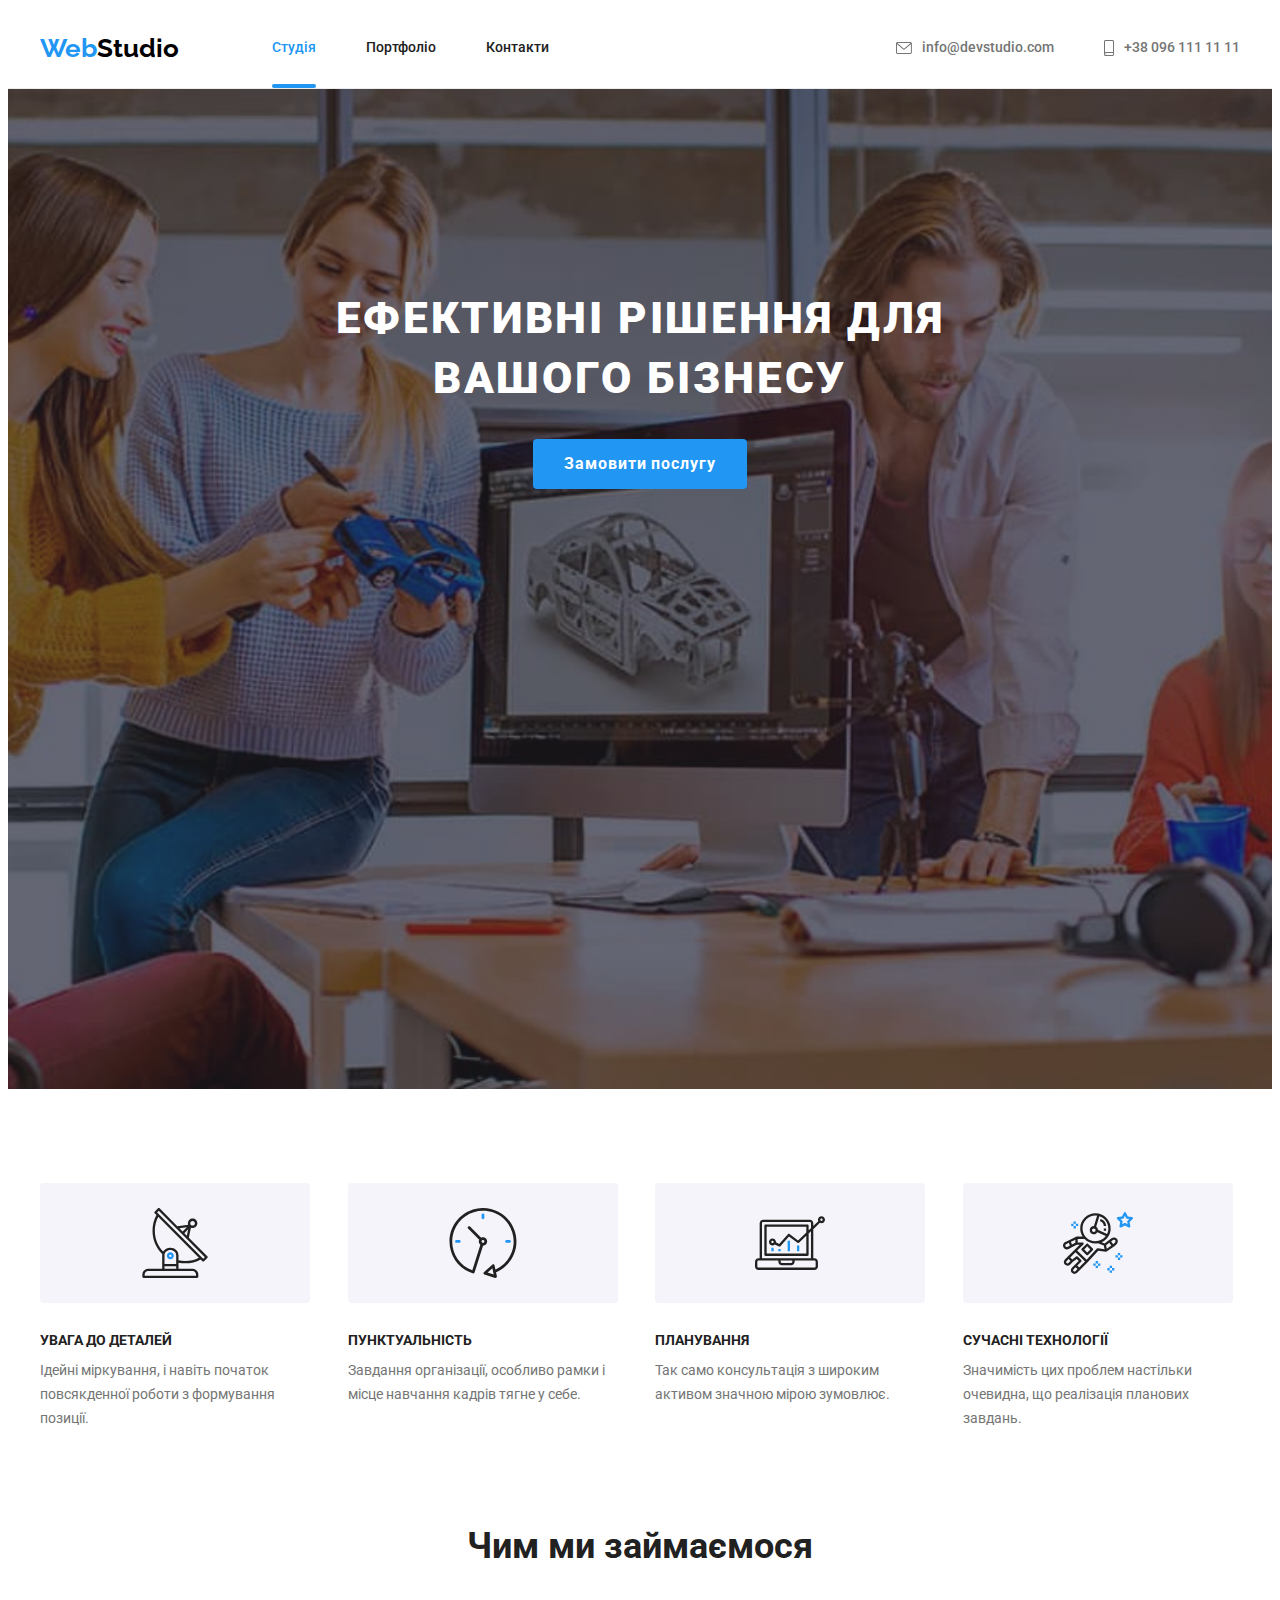
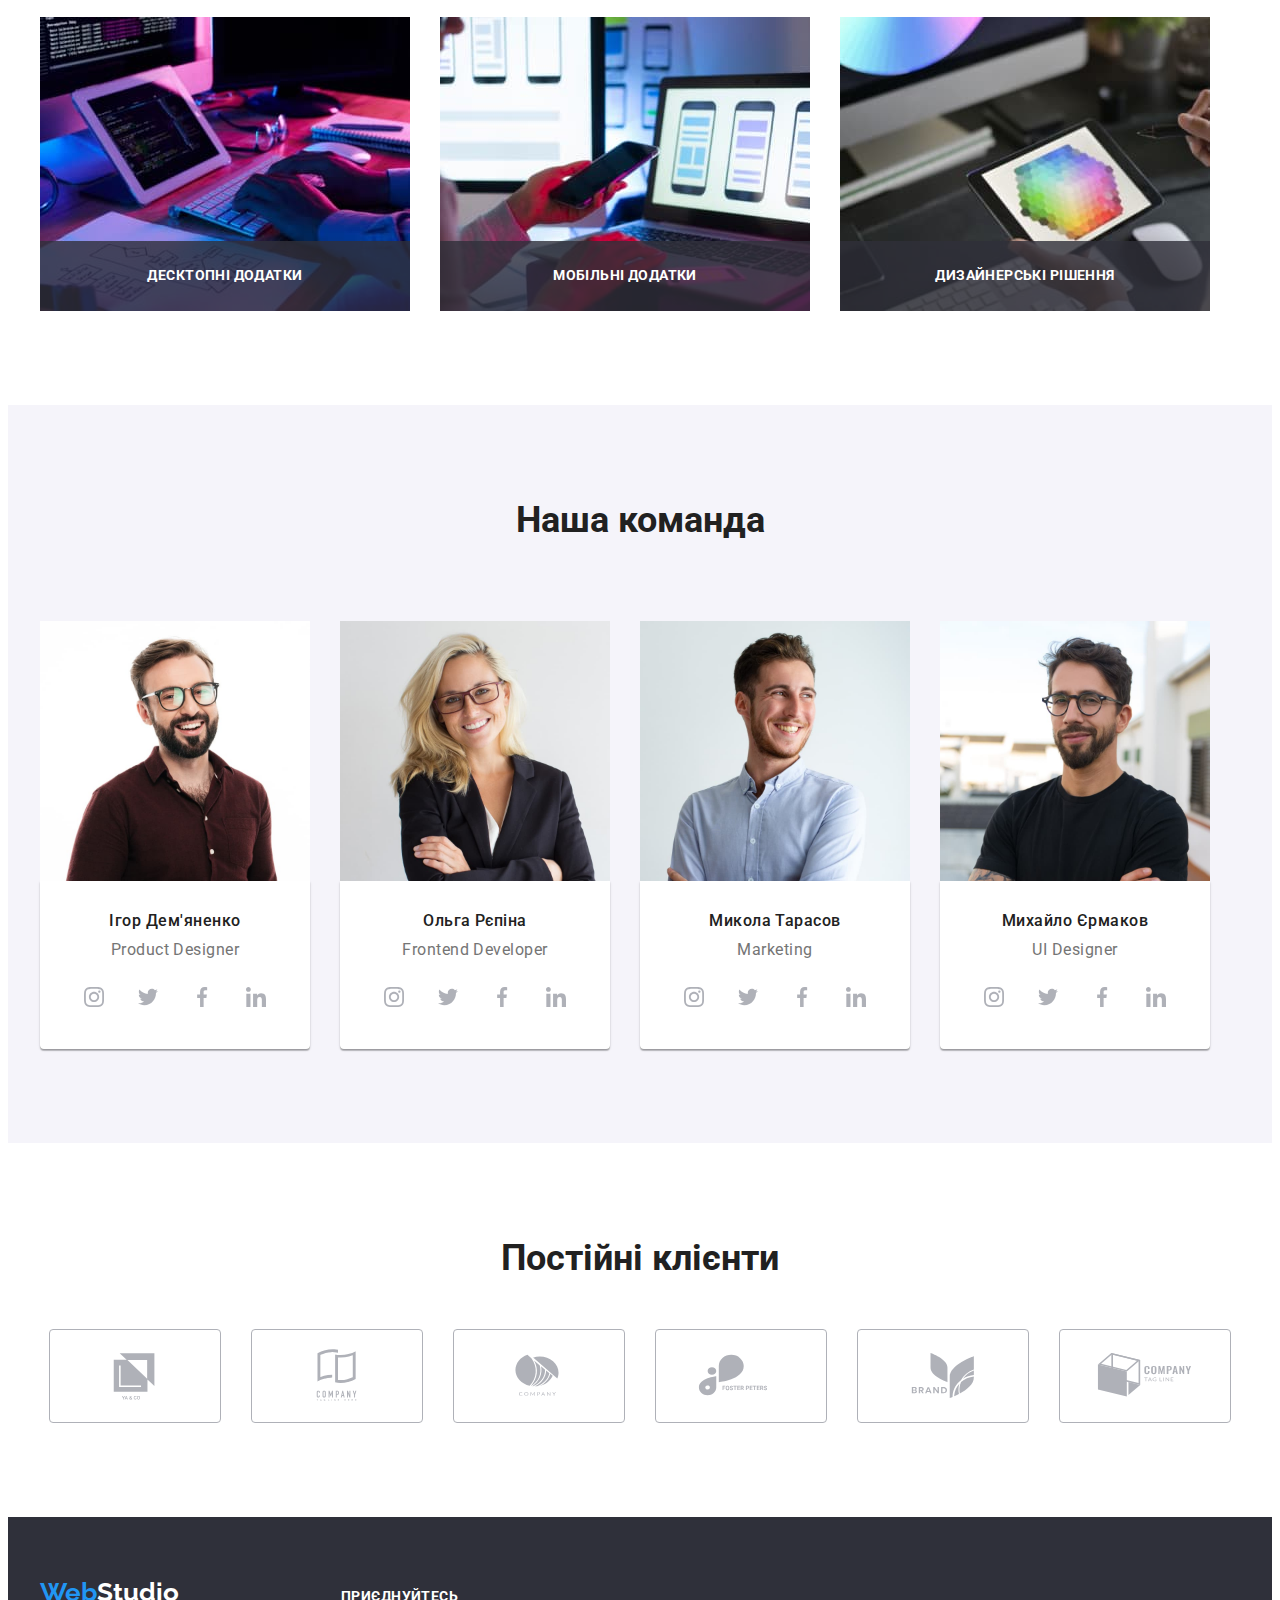
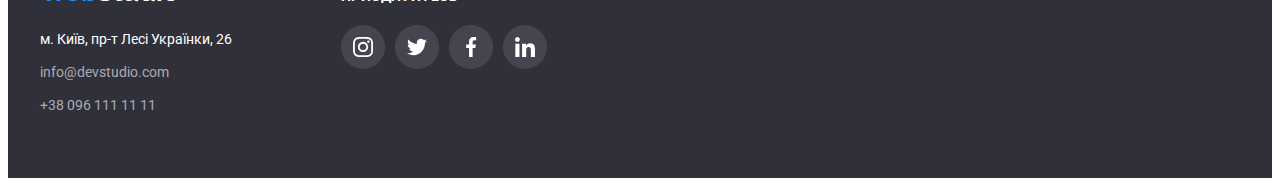
==== commit 436e6f6e: "add cover titles to section 3" ====
--- a/index.html
+++ b/index.html
@@ -95,15 +95,15 @@
             <div class="container">
                 <h2 class="section-name">Чим ми займаємося</h2>
                     <ul class="list list-actions">
-                        <li class="item">
+                        <li class="item item-actions">
                             <img class="actions-img" src="images/img.jpg" alt="Руки на клавіатурі" width="370" height="294">
                             <div class="actions-descript">Десктопні додатки</div>
                         </li>
-                        <li class="item">
+                        <li class="item item-actions">
                             <img class="actions-img" src="images/img2.jpg" alt="Руки зі смартфоном" width="370" height="294">
                             <div class="actions-descript">Мобільні додатки</div>
                         </li>
-                        <li class="item">
+                        <li class="item item-actions">
                             <img class="actions-img" src="images/img3.jpg" alt="Графічний планшет" width="370" height="294">
                             <div class="actions-descript">Дизайнерські рішення</div>
                         </li>
--- a/css/styles.css
+++ b/css/styles.css
@@ -11,6 +11,8 @@
     --fill-color: #AFB1B8;
     --main-font-family: 'Roboto', sans-serif;
     --logo-font-family: 'Raleway', sans-serif;
+    --time-duration: 250ms;
+    --timing-function: cubic-bezier(0.4, 0, 0.2, 1);
    }
 
 .body {
@@ -152,7 +154,7 @@
 
 .menu a,
 .connect a{
-    transition: color 250ms cubic-bezier(0.4, 0, 0.2, 1);
+    transition: color var(--time-duration) var(--timing-function);
 }
  
 .menu a:hover,
@@ -164,7 +166,7 @@
 
 .link .envelope-icon-header, 
 .link .tel-icon-header{
-    transition: fill 250ms cubic-bezier(0.4, 0, 0.2, 1);
+    transition: fill var(--time-duration) var(--timing-function);
 }
 
 .link:hover .envelope-icon-header,
@@ -230,7 +232,7 @@
     color: var(--third-brand-color);
     background-color: var(--brand-color); 
 
-    transition: color 250ms cubic-bezier(0.4, 0, 0.2, 1);
+    transition: color var(--time-duration) var(--timing-function);
 }
 
 .button :hover,
@@ -319,7 +321,7 @@
     margin-left: 30px;
 }
 
-.actions-img {
+.item-actions {
     position: relative;
 }
 
@@ -405,13 +407,13 @@
     border-radius: 50%;
     background-color: var(--third-brand-color);
 
-    transition: background-color 250ms cubic-bezier(0.4, 0, 0.2, 1);
+    transition: background-color var(--time-duration) var(--timing-function);
 }
 
 .social-list-link .social-list-icon {
     fill: var(--fill-color);
 
-    transition: fill 250ms cubic-bezier(0.4, 0, 0.2, 1);
+    transition: fill var(--time-duration) var(--timing-function);
 }
 
 .social-list-link:hover .social-list-icon,
@@ -445,12 +447,12 @@
     border: 1px solid var(--fill-color);
     border-radius: 4px;
    
-    transition: border-color 250ms cubic-bezier(0.4, 0, 0.2, 1);
+    transition: border-color var(--time-duration) var(--timing-function);
 }
 
 .client-list-icon {
     fill: var(--fill-color);
-    transition: fill 250ms cubic-bezier(0.4, 0, 0.2, 1);
+    transition: fill var(--time-duration) var(--timing-function);
 }
 
 .client-list-link:hover .client-list-icon,
@@ -510,7 +512,7 @@
 .footer-contact {
     color: rgba(255, 255, 255, 0.6);
 
-    transition: color 250ms cubic-bezier(0.4, 0, 0.2, 1);
+    transition: color var(--time-duration) var(--timing-function);
 }
 
 .item-footer {
@@ -554,7 +556,7 @@
     border-radius: 50%;
     background-color: rgba(255, 255, 255, 0.1);
 
-    transition: background-color 250ms cubic-bezier(0.4, 0, 0.2, 1);
+    transition: background-color var(--time-duration) var(--timing-function);
 }
 
 .footer-link-item {
@@ -593,9 +595,9 @@
     color: var(--title-color);
     background-color: var(--second-background-color);
 
-    transition: color 250ms cubic-bezier(0.4, 0, 0.2, 1),
-    background-color 250ms cubic-bezier(0.4, 0, 0.2, 1), 
-    box-shadow 250ms cubic-bezier(0.4, 0, 0.2, 1);
+    transition: color var(--time-duration) var(--timing-function),
+    background-color var(--time-duration) var(--timing-function), 
+    box-shadow var(--time-duration) var(--timing-function);
 }
 
 .button-portfolio:hover,
@@ -649,7 +651,7 @@
 .link-portfolio {
     display: block;
 
-    transition: box-shadow 250ms cubic-bezier(0.4, 0, 0.2, 1);
+    transition: box-shadow var(--time-duration) var(--timing-function);
 }
 
 .link-portfolio:hover,
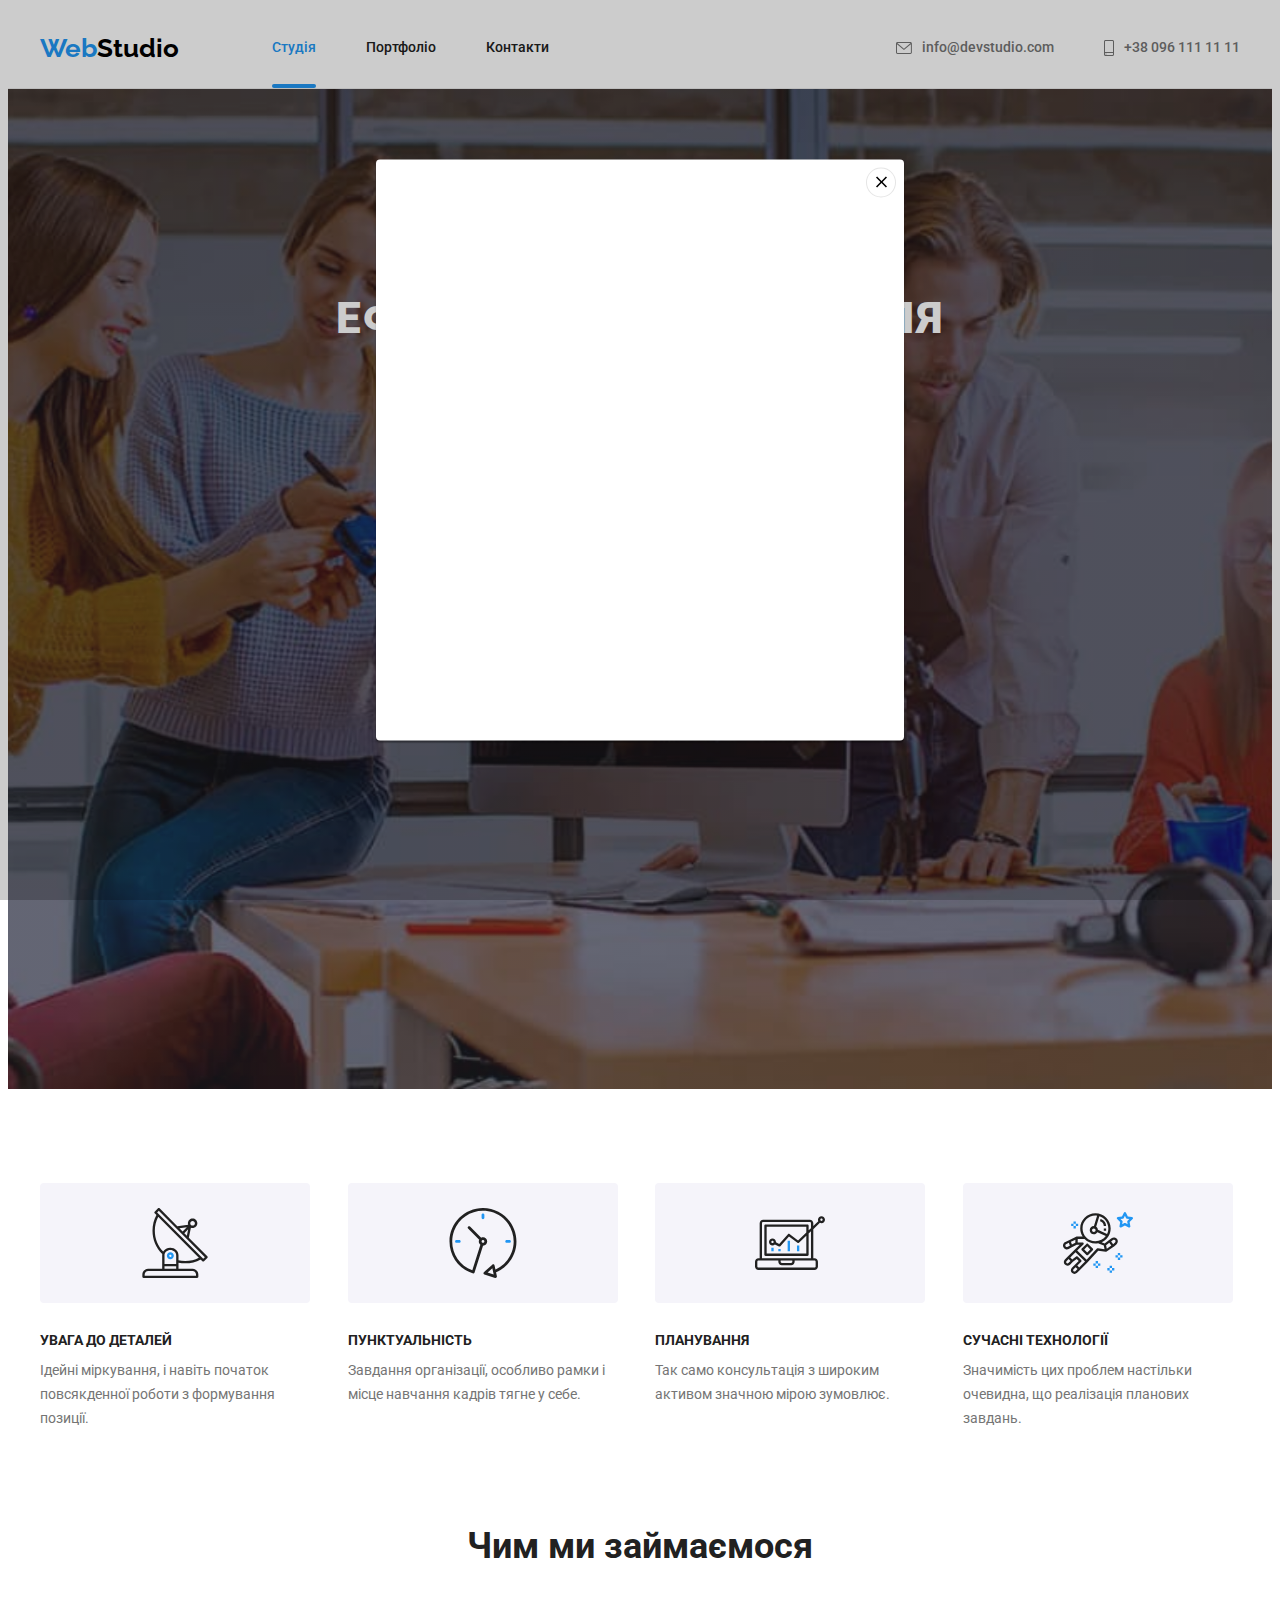
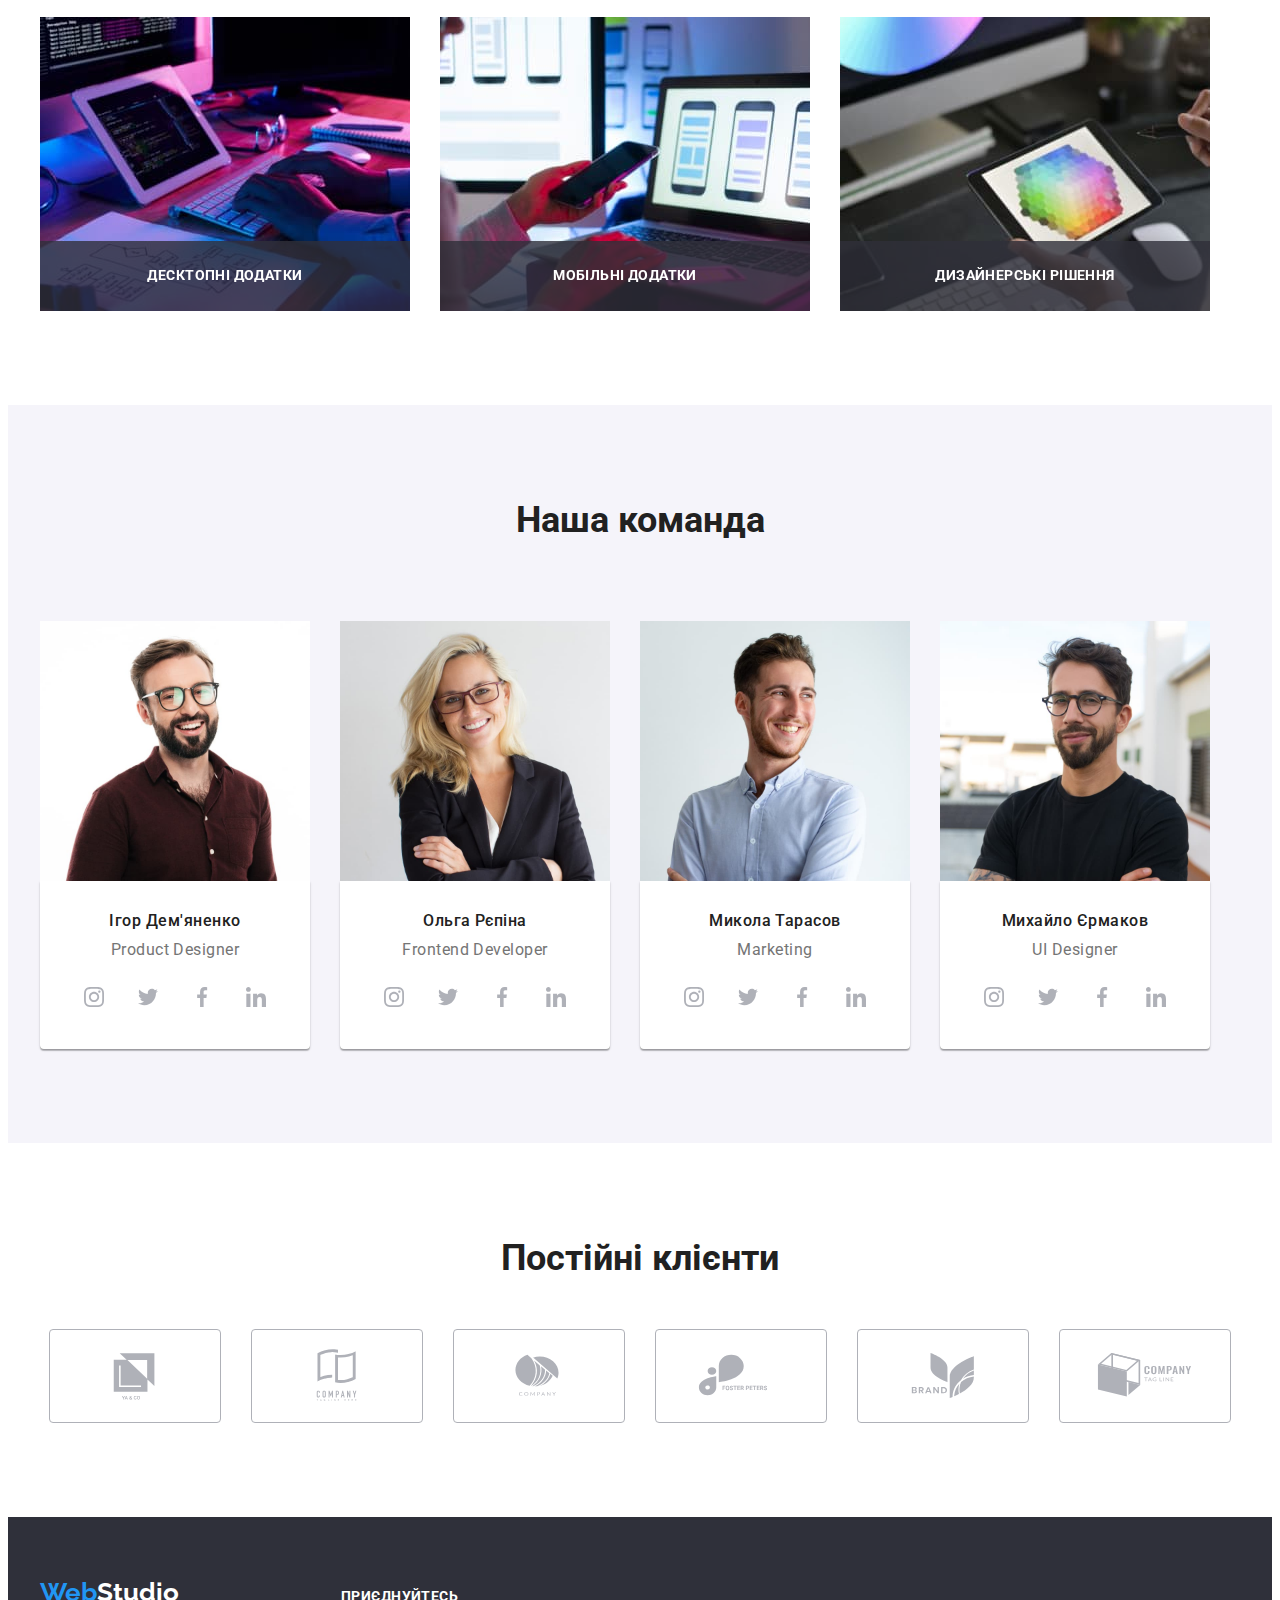
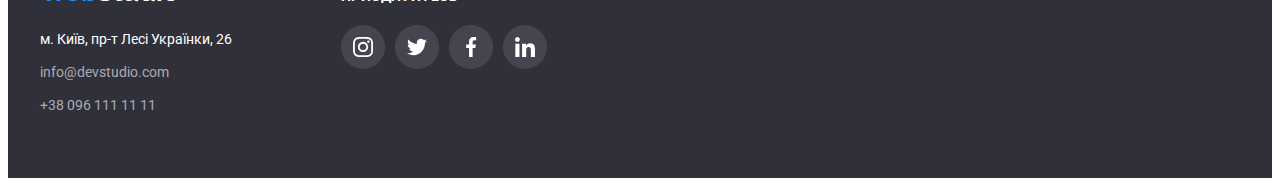
==== commit 6cec2d99: "add modal window" ====
--- a/index.html
+++ b/index.html
@@ -43,7 +43,7 @@
         <section class="hero-style overlay">
             <div class="container">
                 <h1 class="hero">Ефективні рішення для вашого бізнесу</h1>
-                <button class="button" type="button">Замовити послугу</button>
+                <button class="button" type="button" data-modal-open>Замовити послугу</button>
             </div>
         </section>
 <!--section 2-->
@@ -362,5 +362,16 @@
                 </div>
         </div>
     </footer>
+<!---Modal window-->
+    <div class="backdrop" data-modal>
+        <div class="modal">
+            <button type="button" class="modal-close-btn" data-modal-close>
+                <svg class="modal-close-icon" width="18" height="18">
+                    <use href="./images/symbol-defs.svg#close-icon"></use>
+                </svg>
+            </button>
+        </div>
+    </div>
+<script src="./js/modal.js"></script>    
 </body>
 </html>--- a/css/styles.css
+++ b/css/styles.css
@@ -195,8 +195,9 @@
     margin-right: auto;
     margin-left: auto;
     background-image: linear-gradient(to right,
-    rgba(47, 48, 58, 0.4), rgba(47, 48, 58, 0.4)), 
-    url(../images/hero.jpg);
+        rgba(47, 48, 58, 0.4), 
+        rgba(47, 48, 58, 0.4)), 
+        url(../images/hero.jpg);
     background-size: cover;
     background-position: center;
 }
@@ -368,8 +369,8 @@
     padding: 30px 32px;
     border-radius: 0px 0px 4px 4px; 
     box-shadow: 0px 1px 3px rgba(0, 0, 0, 0.12),
-     0px 1px 1px rgba(0, 0, 0, 0.14),
-      0px 2px 1px rgba(0, 0, 0, 0.2);
+        0px 1px 1px rgba(0, 0, 0, 0.14),
+        0px 2px 1px rgba(0, 0, 0, 0.2);
 }
 
 .subtitle-team {
@@ -462,7 +463,7 @@
 
 .client-list-link:hover,
 .client-list-link:focus {
-   border-color: var(--brand-color);
+    border-color: var(--brand-color);
 }
 
 /*====end section 5====*/
@@ -596,8 +597,8 @@
     background-color: var(--second-background-color);
 
     transition: color var(--time-duration) var(--timing-function),
-    background-color var(--time-duration) var(--timing-function), 
-    box-shadow var(--time-duration) var(--timing-function);
+        background-color var(--time-duration) var(--timing-function), 
+        box-shadow var(--time-duration) var(--timing-function);
 }
 
 .button-portfolio:hover,
@@ -605,8 +606,8 @@
     color: var(--third-brand-color);
     background-color: var(--brand-color);
     box-shadow: 0px 3px 1px rgba(0, 0, 0, 0.1), 
-    0px 1px 2px rgba(0, 0, 0, 0.08), 
-    0px 2px 2px rgba(0, 0, 0, 0.12);
+        0px 1px 2px rgba(0, 0, 0, 0.08), 
+        0px 2px 2px rgba(0, 0, 0, 0.12);
 }
 
 .portfolio-list {
@@ -657,7 +658,63 @@
 .link-portfolio:hover,
 .link-portfolio:focus {
     box-shadow: 0px 1px 1px rgba(0, 0, 0, 0.12), 
-     0px 4px 4px rgba(0, 0, 0, 0.06), 
-     1px 4px 6px rgba(0, 0, 0, 0.16);
-}
-/*====end section portfolio====*/+        0px 4px 4px rgba(0, 0, 0, 0.06), 
+        1px 4px 6px rgba(0, 0, 0, 0.16);
+}
+/*====end section portfolio====*/
+
+/*====start Modal window====*/
+
+.backdrop {
+    position: fixed;
+    top: 0;
+    left: 0;
+    width: 100%;
+    height: 100%;
+
+    background: rgba(0, 0, 0, 0.2);
+
+    transition: opacity var(--time-duration) var(--timing-function),
+        visibility var(--time-duration) var(--timing-function);
+}
+
+.backdrop.is-hidden {
+    opacity: 0;
+    visibility: hidden;
+    pointer-events: none;
+}
+
+.modal {
+    position: absolute;
+    top: 50%;
+    left: 50%;
+    transform: translate(-50%, -50%);
+    width: 528px;
+    height: 581px;
+
+    background-color: var(--third-brand-color);
+    box-shadow: 0px 1px 3px rgba(0, 0, 0, 0.12), 
+        0px 1px 1px rgba(0, 0, 0, 0.14), 
+        0px 2px 1px rgba(0, 0, 0, 0.2);
+    border-radius: 4px;
+}
+
+.modal-close-btn {
+    position: absolute;
+    top: 8px;
+    right: 8px;
+
+    display: flex;
+    justify-content: center;
+    align-items: center;
+
+    width: 30px;
+    height: 30px;
+    padding: 0;
+    border-radius: 50%;
+    border: 1px solid rgba(0, 0, 0, 0.1);
+
+    background-color: var(--third-brand-color);
+    cursor: pointer;
+}
+/*====end Modal window====*/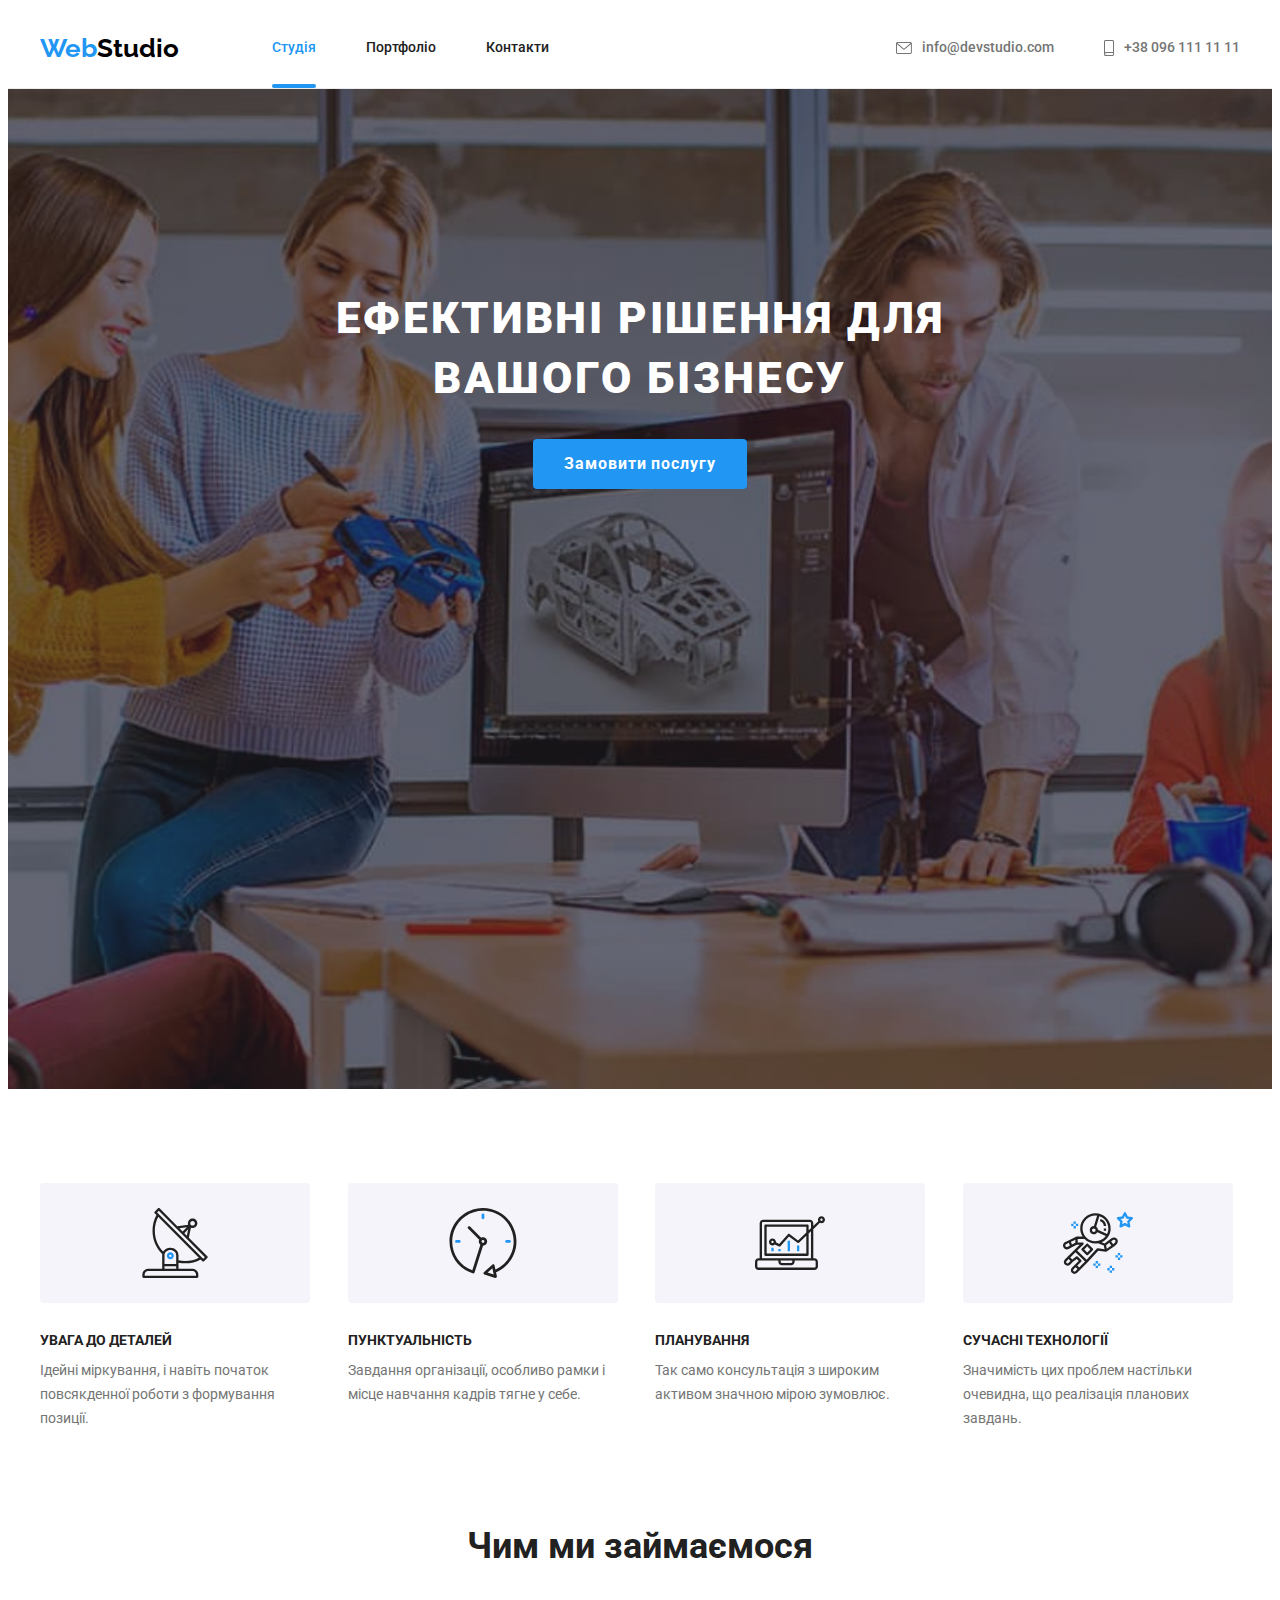
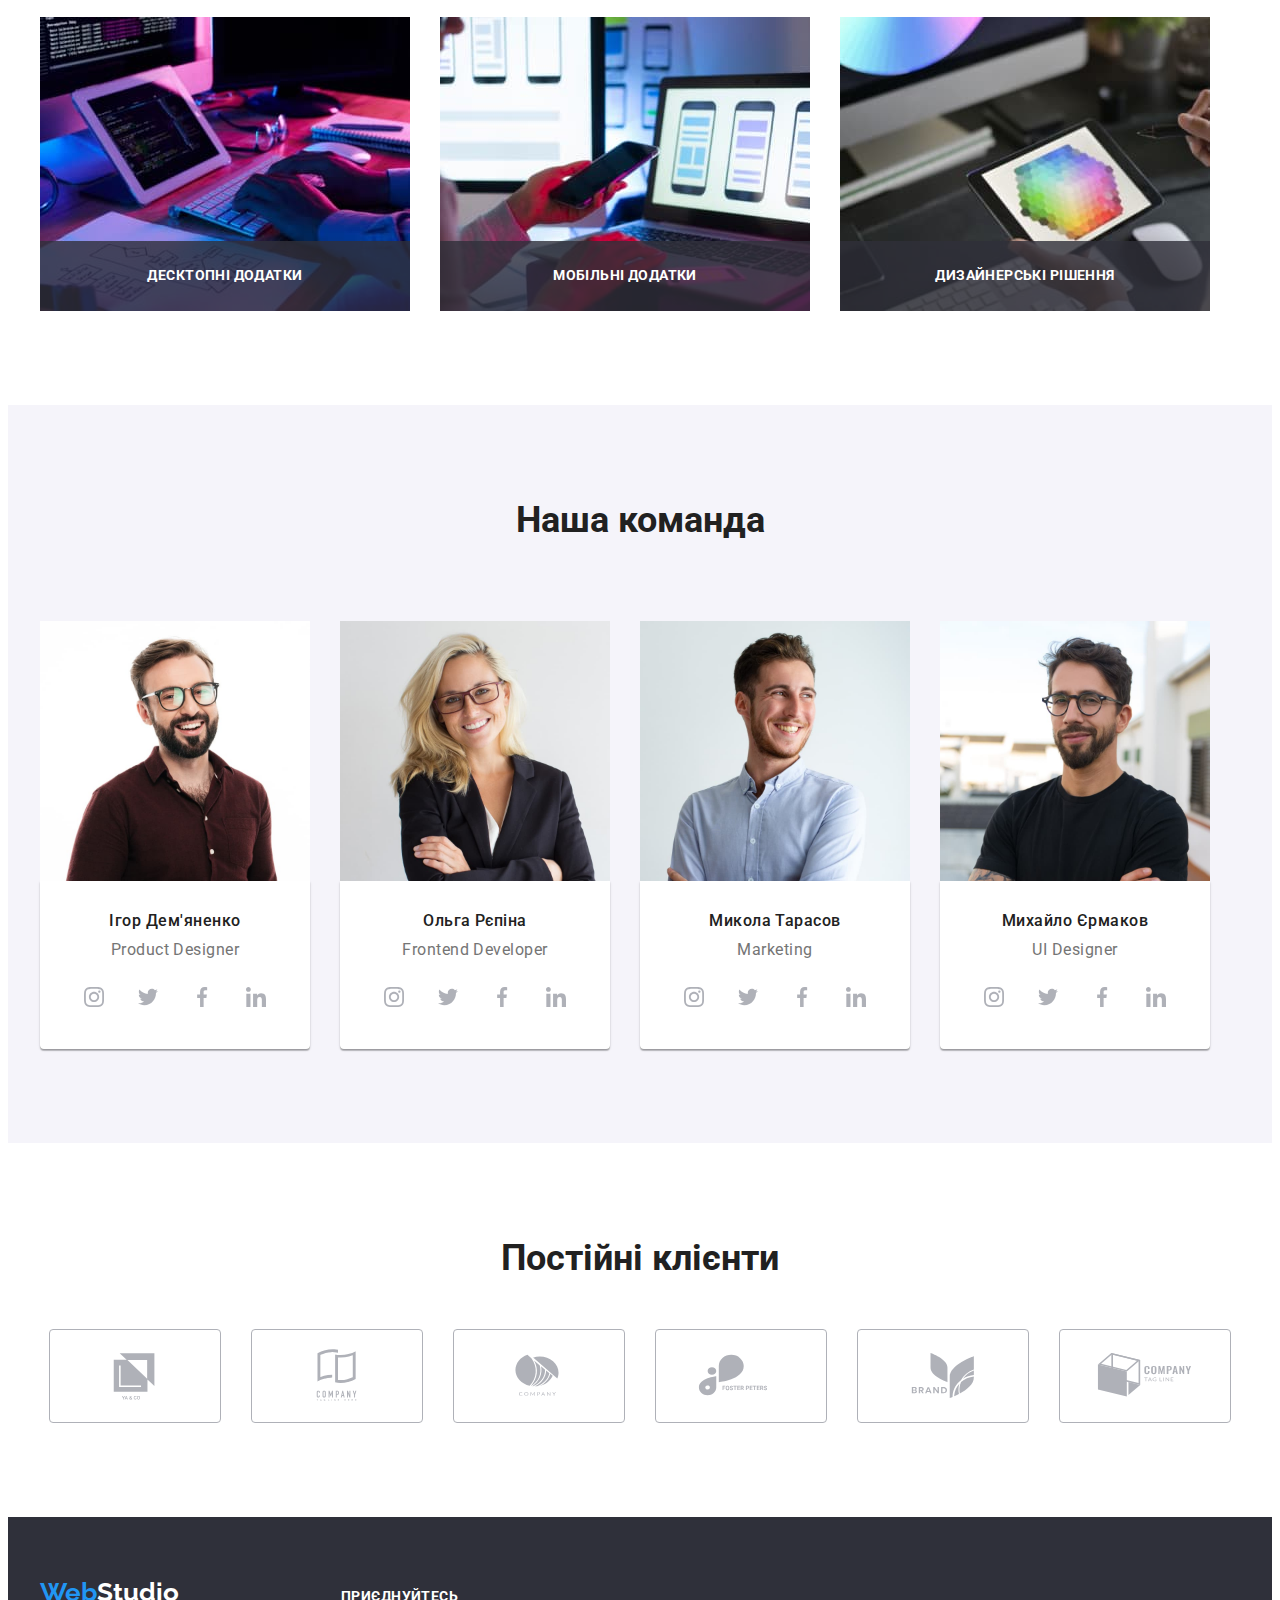
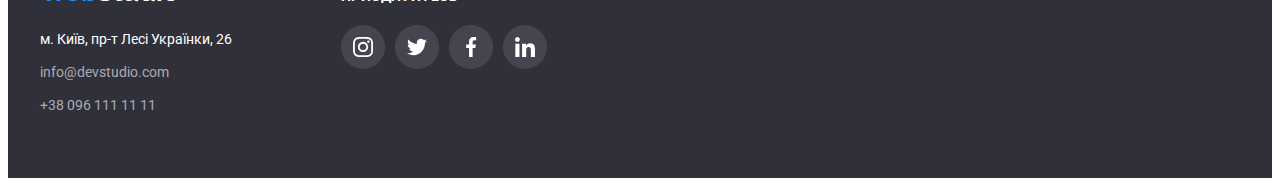
==== commit 90904355: "add is-hidden" ====
--- a/index.html
+++ b/index.html
@@ -363,7 +363,7 @@
         </div>
     </footer>
 <!---Modal window-->
-    <div class="backdrop" data-modal>
+    <div class="backdrop is-hidden" data-modal>
         <div class="modal">
             <button type="button" class="modal-close-btn" data-modal-close>
                 <svg class="modal-close-icon" width="18" height="18">
--- a/css/styles.css
+++ b/css/styles.css
@@ -626,10 +626,10 @@
 }
 
 .photo-style {
-margin-right: 0;
-margin-bottom: 0;
-margin-left: 30px;
-margin-top: 30px;
+    margin-right: 0;
+    margin-bottom: 0;
+    margin-left: 30px;
+    margin-top: 30px;
 }
 
 .subtitle-photo {
@@ -661,6 +661,41 @@
         0px 4px 4px rgba(0, 0, 0, 0.06), 
         1px 4px 6px rgba(0, 0, 0, 0.16);
 }
+
+.image-thumb {
+    display: flex;
+    position: relative; 
+    overflow: hidden;
+
+}
+
+.overlay-portfolio {
+    display: block;
+    position: absolute;
+    
+    width: 100%;
+    height: 100%;
+    bottom: 0;
+    left: 0;
+
+    background-color: rgba(33, 150, 243, 0.9);
+    transform: translateY(100%);
+    transition: transform  var(--time-duration) var(--timing-function); 
+}
+
+.link-portfolio:hover .overlay-portfolio {
+    transform: translateY(0);
+}
+
+.overlay-text {
+    font-weight: 400;
+    font-size: 18px;
+    line-height: 1.55;
+    letter-spacing: 0.03em;
+
+    padding: 63px 24px;
+    color: var(--third-brand-color);
+}
 /*====end section portfolio====*/
 
 /*====start Modal window====*/
@@ -674,6 +709,8 @@
 
     background: rgba(0, 0, 0, 0.2);
 
+    opacity: 1;
+
     transition: opacity var(--time-duration) var(--timing-function),
         visibility var(--time-duration) var(--timing-function);
 }
@@ -684,11 +721,18 @@
     pointer-events: none;
 }
 
+.backdrop.is-hidden .modal {
+    transform: translate(-50%, -50%) scale(0.8);
+
+    
+    transition: scale 2500ms /*var(--time-duration)*/ var(--timing-function);
+}
+
 .modal {
     position: absolute;
     top: 50%;
     left: 50%;
-    transform: translate(-50%, -50%);
+    
     width: 528px;
     height: 581px;
 
@@ -697,6 +741,8 @@
         0px 1px 1px rgba(0, 0, 0, 0.14), 
         0px 2px 1px rgba(0, 0, 0, 0.2);
     border-radius: 4px;
+
+    transform: translate(-50%, -50%) scale(1);
 }
 
 .modal-close-btn {
